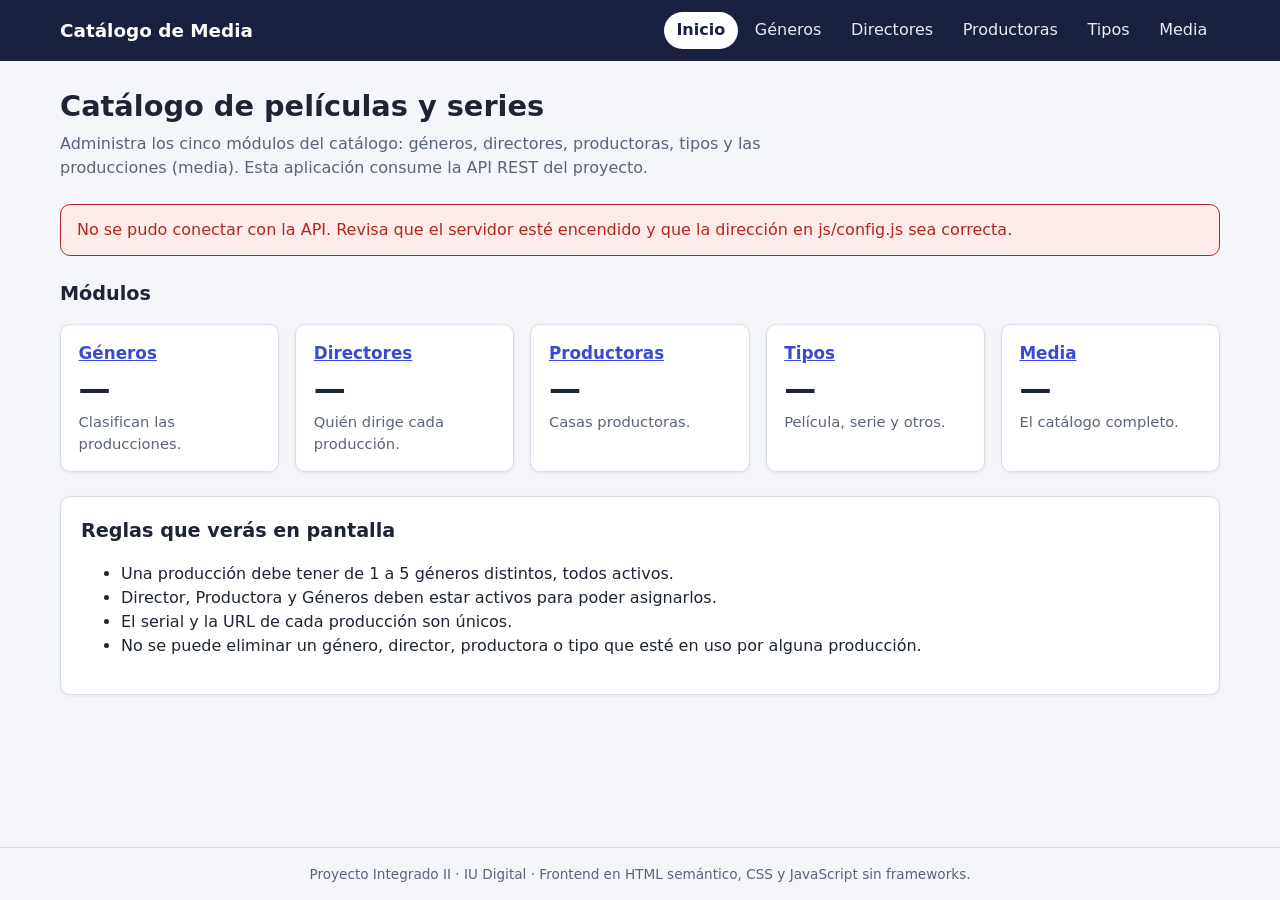
==== index.html @ cafc4458 "feat: frontend en HTML semántico, CSS y JS para el catálogo" ====
<!DOCTYPE html>
<html lang="es">
<head>
  <meta charset="utf-8">
  <meta name="viewport" content="width=device-width, initial-scale=1">
  <title>Inicio · Catálogo de Media</title>
  <meta name="description" content="Panel de inicio del catálogo de películas y series.">
  <link rel="stylesheet" href="css/estilos.css">
</head>
<body>
  <a class="saltar" href="#contenido">Saltar al contenido</a>

  <header class="cabecera">
    <div class="cabecera-interior">
      <p class="marca">Catálogo de Media</p>
      <nav aria-label="Principal">
        <ul>
        <li><a href="index.html" aria-current="page">Inicio</a></li>
        <li><a href="generos.html">Géneros</a></li>
        <li><a href="directores.html">Directores</a></li>
        <li><a href="productoras.html">Productoras</a></li>
        <li><a href="tipos.html">Tipos</a></li>
        <li><a href="media.html">Media</a></li>
        </ul>
      </nav>
    </div>
  </header>

  <main id="contenido">
    <h1>Catálogo de películas y series</h1>
    <p class="intro">Administra los cinco módulos del catálogo: géneros, directores, productoras, tipos y las producciones (media).
      Esta aplicación consume la API REST del proyecto.</p>

    <div id="mensaje"></div>

    <section aria-labelledby="titulo-modulos">
      <h2 id="titulo-modulos">Módulos</h2>
      <ul class="tarjetas">
        <li class="tarjeta">
          <h3><a href="generos.html">Géneros</a></h3>
          <p class="tarjeta-numero"><span data-conteo="generos">…</span> <span class="solo-lectores">géneros registrados</span></p>
          <p>Clasifican las producciones.</p>
        </li>
        <li class="tarjeta">
          <h3><a href="directores.html">Directores</a></h3>
          <p class="tarjeta-numero"><span data-conteo="directores">…</span> <span class="solo-lectores">directores registrados</span></p>
          <p>Quién dirige cada producción.</p>
        </li>
        <li class="tarjeta">
          <h3><a href="productoras.html">Productoras</a></h3>
          <p class="tarjeta-numero"><span data-conteo="productoras">…</span> <span class="solo-lectores">productoras registrados</span></p>
          <p>Casas productoras.</p>
        </li>
        <li class="tarjeta">
          <h3><a href="tipos.html">Tipos</a></h3>
          <p class="tarjeta-numero"><span data-conteo="tipos">…</span> <span class="solo-lectores">tipos registrados</span></p>
          <p>Película, serie y otros.</p>
        </li>
        <li class="tarjeta">
          <h3><a href="media.html">Media</a></h3>
          <p class="tarjeta-numero"><span data-conteo="media">…</span> <span class="solo-lectores">media registrados</span></p>
          <p>El catálogo completo.</p>
        </li>
      </ul>
    </section>

    <section class="panel" aria-labelledby="titulo-reglas">
      <h2 id="titulo-reglas">Reglas que verás en pantalla</h2>
      <ul>
        <li>Una producción debe tener de 1 a 5 géneros distintos, todos activos.</li>
        <li>Director, Productora y Géneros deben estar activos para poder asignarlos.</li>
        <li>El serial y la URL de cada producción son únicos.</li>
        <li>No se puede eliminar un género, director, productora o tipo que esté en uso por alguna producción.</li>
      </ul>
    </section>
  </main>

  <footer class="pie">
    <p>Proyecto Integrado II · IU Digital · Frontend en HTML semántico, CSS y JavaScript sin frameworks.</p>
  </footer>

  <dialog id="dialogo-confirmar" aria-labelledby="dialogo-titulo">
    <form method="dialog">
      <h2 id="dialogo-titulo">Confirmar eliminación</h2>
      <p id="dialogo-texto"></p>
      <div class="dialogo-botones">
        <button class="boton boton-secundario" value="no">Cancelar</button>
        <button class="boton boton-peligro" value="si">Sí, eliminar</button>
      </div>
    </form>
  </dialog>

  <script type="module" src="js/inicio.js"></script>
</body>
</html>
---- css/estilos.css ----
/* Estilos del frontend del Catálogo de Media.
   Sin frameworks: variables CSS para los colores, flexbox/grid para la maqueta
   y una sola hoja para todas las páginas. */

:root {
  --fondo: #f5f6fa;
  --superficie: #ffffff;
  --texto: #1d2433;
  --texto-suave: #5a6477;
  --borde: #d9dde7;
  --primario: #3a4bd1;
  --primario-oscuro: #2a38a8;
  --peligro: #b3261e;
  --peligro-fondo: #fdecea;
  --exito: #1b6e3c;
  --exito-fondo: #e6f4ea;
  --cabecera: #1a2040;
  --radio: 10px;
  --sombra: 0 1px 3px rgb(20 28 60 / 0.08);
}

@media (prefers-color-scheme: dark) {
  :root {
    --fondo: #12151f;
    --superficie: #1b2030;
    --texto: #e8ebf4;
    --texto-suave: #a3abc0;
    --borde: #2e3550;
    --primario: #7b8cff;
    --primario-oscuro: #9aa6ff;
    --peligro: #ff8a80;
    --peligro-fondo: #3a1d1b;
    --exito: #7ddc9f;
    --exito-fondo: #17301f;
    --cabecera: #0c0f1a;
    --sombra: none;
  }
}

*, *::before, *::after { box-sizing: border-box; }

body {
  margin: 0;
  font-family: system-ui, -apple-system, "Segoe UI", Roboto, sans-serif;
  line-height: 1.5;
  color: var(--texto);
  background: var(--fondo);
  min-height: 100vh;
  display: flex;
  flex-direction: column;
}

/* ---------- Accesibilidad ---------- */

.solo-lectores {
  position: absolute;
  width: 1px; height: 1px;
  overflow: hidden;
  clip-path: inset(50%);
  white-space: nowrap;
}

.saltar {
  position: absolute;
  left: 0.5rem; top: -4rem;
  background: var(--primario);
  color: #fff;
  padding: 0.5rem 1rem;
  border-radius: 0 0 var(--radio) var(--radio);
  z-index: 10;
}
.saltar:focus { top: 0; }

:focus-visible {
  outline: 3px solid var(--primario);
  outline-offset: 2px;
}

[hidden] { display: none !important; }

/* ---------- Cabecera y navegación ---------- */

.cabecera { background: var(--cabecera); color: #fff; }

.cabecera-interior {
  max-width: 1200px;
  margin: 0 auto;
  padding: 0.75rem 1.25rem;
  display: flex;
  flex-wrap: wrap;
  align-items: center;
  justify-content: space-between;
  gap: 0.5rem 1.5rem;
}

.marca { margin: 0; font-weight: 700; font-size: 1.15rem; }

.cabecera nav ul {
  list-style: none;
  margin: 0; padding: 0;
  display: flex;
  flex-wrap: wrap;
  gap: 0.25rem;
}

.cabecera nav a {
  display: block;
  color: #e8ebf4;
  text-decoration: none;
  padding: 0.4rem 0.8rem;
  border-radius: 999px;
}
.cabecera nav a:hover { background: rgb(255 255 255 / 0.12); }
.cabecera nav a[aria-current="page"] { background: #fff; color: var(--cabecera); font-weight: 600; }
.cabecera :focus-visible { outline-color: #fff; }

/* ---------- Contenido ---------- */

main {
  flex: 1;
  width: 100%;
  max-width: 1200px;
  margin: 0 auto;
  padding: 1.5rem 1.25rem 2.5rem;
}

h1 { margin: 0 0 0.25rem; font-size: 1.8rem; }
h2 { margin: 0 0 1rem; font-size: 1.2rem; }
h3 { margin: 0; font-size: 1.05rem; }

.intro { margin: 0 0 1.5rem; color: var(--texto-suave); max-width: 70ch; }

a { color: var(--primario); }

.panel {
  background: var(--superficie);
  border: 1px solid var(--borde);
  border-radius: var(--radio);
  box-shadow: var(--sombra);
  padding: 1.25rem;
  margin-bottom: 1.5rem;
}

/* ---------- Formularios ---------- */

.rejilla {
  display: grid;
  grid-template-columns: repeat(auto-fit, minmax(240px, 1fr));
  gap: 1rem 1.25rem;
}

.campo { display: flex; flex-direction: column; gap: 0.3rem; min-width: 0; }
.campo-ancho { grid-column: 1 / -1; }

label, legend { font-weight: 600; font-size: 0.95rem; }
.obligatorio { font-weight: 400; color: var(--texto-suave); font-size: 0.85rem; }
.ayuda { margin: 0; font-size: 0.85rem; color: var(--texto-suave); }

input, select, textarea {
  font: inherit;
  color: var(--texto);
  background: var(--superficie);
  border: 1px solid var(--borde);
  border-radius: 8px;
  padding: 0.55rem 0.7rem;
  width: 100%;
}
input:hover, select:hover, textarea:hover { border-color: var(--texto-suave); }
textarea { resize: vertical; }

/* Solo se marca como inválido después de que la persona interactúa, para no mostrar rojo desde el inicio. */
input:user-invalid, select:user-invalid, textarea:user-invalid { border-color: var(--peligro); }

fieldset.grupo-generos {
  border: 1px solid var(--borde);
  border-radius: 8px;
  padding: 0.75rem 1rem 1rem;
  margin: 0;
}
.grupo-generos legend { padding: 0 0.4rem; }

.lista-generos {
  display: grid;
  grid-template-columns: repeat(auto-fill, minmax(180px, 1fr));
  gap: 0.35rem 1rem;
  margin: 0.5rem 0;
}

.opcion-genero {
  display: flex;
  align-items: center;
  gap: 0.5rem;
  font-weight: 400;
  padding: 0.25rem 0;
}
.opcion-genero input { width: auto; accent-color: var(--primario); }
.opcion-genero:has(input:disabled) { color: var(--texto-suave); }

.contador { margin: 0; font-size: 0.9rem; color: var(--texto-suave); }

.botones { display: flex; flex-wrap: wrap; gap: 0.6rem; margin-top: 1.25rem; }

.boton {
  font: inherit;
  font-weight: 600;
  border-radius: 8px;
  border: 1px solid transparent;
  padding: 0.5rem 1rem;
  cursor: pointer;
}
.boton:disabled { opacity: 0.6; cursor: not-allowed; }
.boton-primario { background: var(--primario); color: #fff; }
.boton-primario:hover:not(:disabled) { background: var(--primario-oscuro); }
.boton-secundario { background: transparent; color: var(--texto); border-color: var(--borde); }
.boton-secundario:hover { background: var(--fondo); }
.boton-peligro { background: transparent; color: var(--peligro); border-color: var(--peligro); }
.boton-peligro:hover { background: var(--peligro-fondo); }

@media (prefers-color-scheme: dark) {
  .boton-primario { color: #10142a; }
}

/* ---------- Mensajes ---------- */

.mensaje {
  border-radius: var(--radio);
  padding: 0.8rem 1rem;
  margin-bottom: 1.5rem;
  border: 1px solid;
}
.mensaje p { margin: 0; }
.mensaje ul { margin: 0.4rem 0 0; padding-left: 1.2rem; }
.mensaje-exito { background: var(--exito-fondo); border-color: var(--exito); color: var(--exito); }
.mensaje-error { background: var(--peligro-fondo); border-color: var(--peligro); color: var(--peligro); }

/* ---------- Listado ---------- */

.listado-cabecera { display: flex; flex-wrap: wrap; align-items: baseline; justify-content: space-between; gap: 0.5rem; }

.filtro { display: flex; flex-wrap: wrap; align-items: center; gap: 0.6rem; margin-bottom: 1rem; }
.filtro select { width: auto; min-width: 220px; }

#estado-carga { color: var(--texto-suave); margin: 0.5rem 0; }

.tabla-contenedor { overflow-x: auto; }

table { width: 100%; border-collapse: collapse; font-size: 0.95rem; }
th, td { text-align: left; padding: 0.65rem 0.75rem; border-bottom: 1px solid var(--borde); vertical-align: top; }
th { font-size: 0.85rem; color: var(--texto-suave); text-transform: uppercase; letter-spacing: 0.03em; white-space: nowrap; }
tbody tr:hover { background: color-mix(in srgb, var(--primario) 6%, transparent); }

td.acciones { white-space: nowrap; }
td.acciones .boton { padding: 0.3rem 0.7rem; font-size: 0.9rem; }
td.acciones .boton + .boton { margin-left: 0.4rem; }

/* En pantallas medianas los botones se apilan para que la columna Acciones no se corte. */
@media (max-width: 1100px) and (min-width: 721px) {
  td.acciones .boton { display: block; width: 100%; }
  td.acciones .boton + .boton { margin: 0.35rem 0 0; }
}

.insignia {
  display: inline-block;
  padding: 0.1rem 0.6rem;
  border-radius: 999px;
  font-size: 0.8rem;
  font-weight: 600;
  border: 1px solid;
}
.insignia-activo { color: var(--exito); background: var(--exito-fondo); border-color: var(--exito); }
.insignia-inactivo { color: var(--texto-suave); background: transparent; border-color: var(--borde); }

.chips { list-style: none; margin: 0; padding: 0; display: flex; flex-wrap: wrap; gap: 0.3rem; min-width: 100px; }
.chip {
  background: color-mix(in srgb, var(--primario) 14%, transparent);
  color: var(--texto);
  border-radius: 999px;
  padding: 0.05rem 0.6rem;
  font-size: 0.82rem;
}

.titulo-media { display: flex; gap: 0.7rem; align-items: flex-start; min-width: 170px; }
.titulo-media img { width: 48px; height: 68px; object-fit: cover; border-radius: 4px; border: 1px solid var(--borde); }
.secundario { color: var(--texto-suave); }
small { color: var(--texto-suave); }

/* En pantallas pequeñas la tabla se vuelve una lista de tarjetas, cada celda con su etiqueta. */
@media (max-width: 720px) {
  table, thead, tbody, tr, td { display: block; }
  thead { position: absolute; width: 1px; height: 1px; overflow: hidden; clip-path: inset(50%); }
  tr { border: 1px solid var(--borde); border-radius: var(--radio); margin-bottom: 0.9rem; padding: 0.4rem 0.2rem; }
  td { border: 0; padding: 0.35rem 0.75rem; }
  td::before {
    content: attr(data-etiqueta);
    display: block;
    font-size: 0.75rem;
    text-transform: uppercase;
    letter-spacing: 0.03em;
    color: var(--texto-suave);
  }
  td.acciones { padding-top: 0.6rem; }
}

/* ---------- Inicio ---------- */

.tarjetas {
  list-style: none;
  margin: 0 0 1.5rem;
  padding: 0;
  display: grid;
  grid-template-columns: repeat(auto-fit, minmax(190px, 1fr));
  gap: 1rem;
}
.tarjeta {
  background: var(--superficie);
  border: 1px solid var(--borde);
  border-radius: var(--radio);
  box-shadow: var(--sombra);
  padding: 1rem 1.1rem;
}
.tarjeta p { margin: 0.2rem 0 0; color: var(--texto-suave); font-size: 0.92rem; }
.tarjeta .tarjeta-numero { font-size: 2rem; font-weight: 700; color: var(--texto); line-height: 1.2; }

/* ---------- Diálogo y pie ---------- */

dialog {
  background: var(--superficie);
  color: var(--texto);
  border: 1px solid var(--borde);
  border-radius: var(--radio);
  padding: 1.25rem 1.5rem;
  max-width: min(440px, calc(100vw - 2rem));
}
dialog::backdrop { background: rgb(10 14 30 / 0.55); }
dialog h2 { margin-bottom: 0.5rem; }
.dialogo-botones { display: flex; justify-content: flex-end; gap: 0.6rem; margin-top: 1.25rem; }

.pie {
  text-align: center;
  padding: 1rem;
  font-size: 0.85rem;
  color: var(--texto-suave);
  border-top: 1px solid var(--borde);
}
.pie p { margin: 0; }

@media (prefers-reduced-motion: reduce) {
  * { scroll-behavior: auto !important; }
}
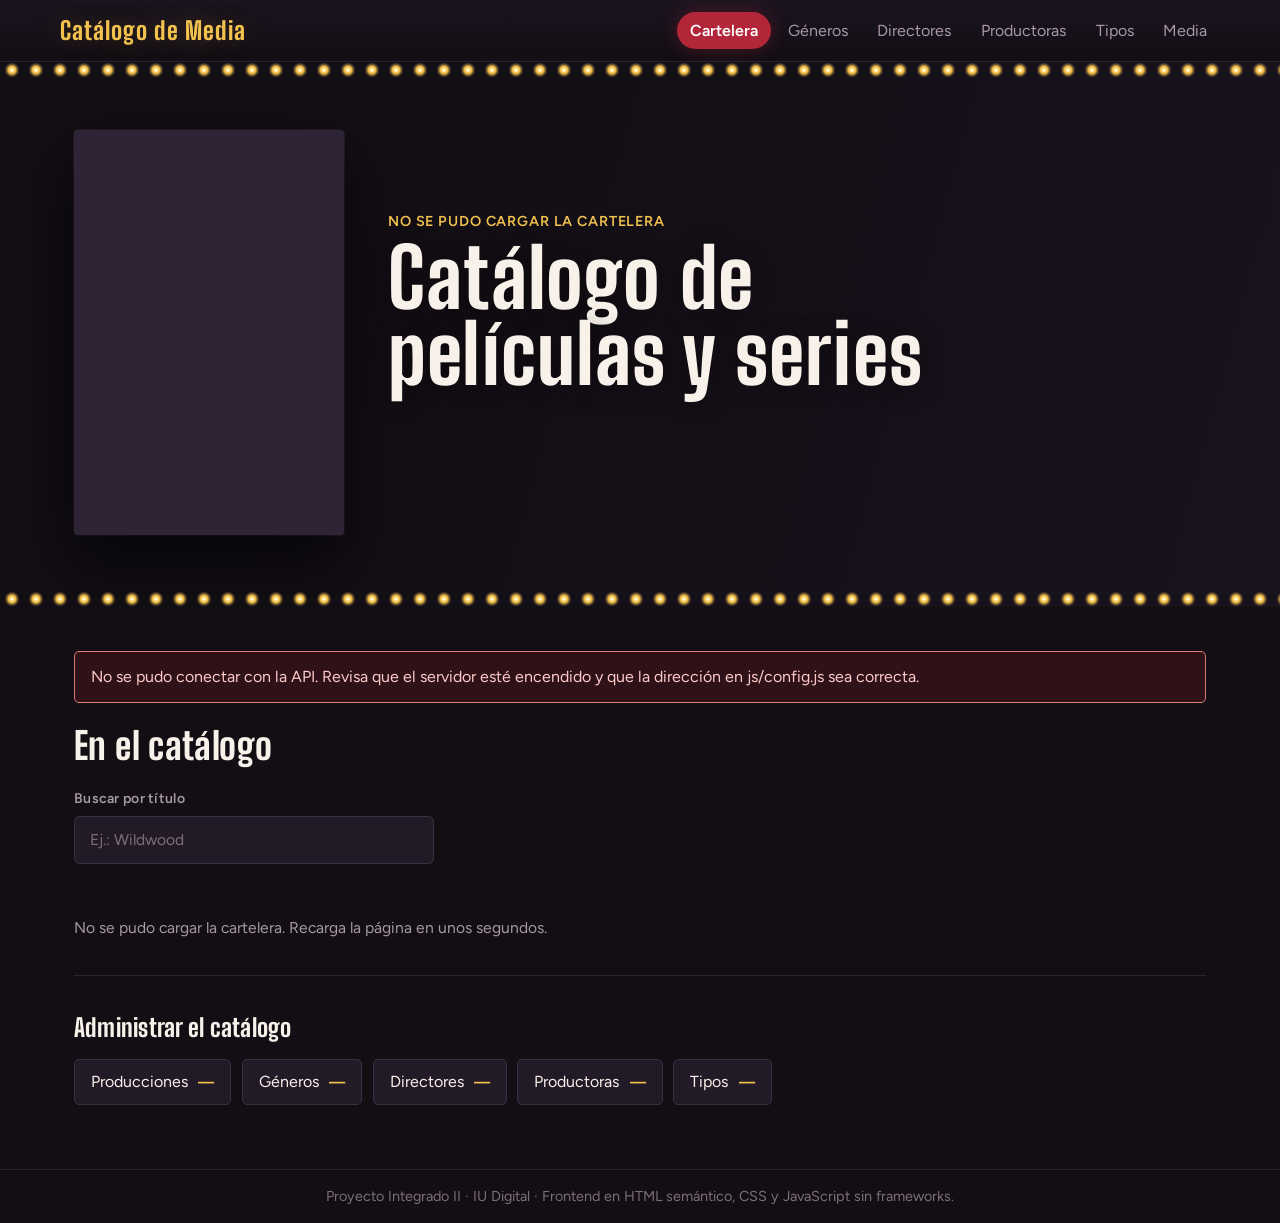
==== commit 590aba62: "feat: página de inicio en forma de cartelera de cine" ====
--- a/index.html
+++ b/index.html
@@ -3,11 +3,15 @@
 <head>
   <meta charset="utf-8">
   <meta name="viewport" content="width=device-width, initial-scale=1">
-  <title>Inicio · Catálogo de Media</title>
-  <meta name="description" content="Panel de inicio del catálogo de películas y series.">
+  <title>Cartelera · Catálogo de Media</title>
+  <meta name="description" content="Cartelera de películas y series del Catálogo de Media.">
+  <link rel="preconnect" href="https://fonts.googleapis.com">
+  <link rel="preconnect" href="https://fonts.gstatic.com" crossorigin>
+  <link rel="stylesheet" href="https://fonts.googleapis.com/css2?family=Big+Shoulders+Display:wght@600;800&family=Figtree:wght@400;600;700&display=swap">
   <link rel="stylesheet" href="css/estilos.css">
+  <link rel="stylesheet" href="css/cartelera.css">
 </head>
-<body>
+<body class="cartelera">
   <a class="saltar" href="#contenido">Saltar al contenido</a>
 
   <header class="cabecera">
@@ -15,7 +19,7 @@
       <p class="marca">Catálogo de Media</p>
       <nav aria-label="Principal">
         <ul>
-        <li><a href="index.html" aria-current="page">Inicio</a></li>
+        <li><a href="index.html" aria-current="page">Cartelera</a></li>
         <li><a href="generos.html">Géneros</a></li>
         <li><a href="directores.html">Directores</a></li>
         <li><a href="productoras.html">Productoras</a></li>
@@ -27,69 +31,80 @@
   </header>
 
   <main id="contenido">
-    <h1>Catálogo de películas y series</h1>
-    <p class="intro">Administra los cinco módulos del catálogo: géneros, directores, productoras, tipos y las producciones (media).
-      Esta aplicación consume la API REST del proyecto.</p>
-
-    <div id="mensaje"></div>
-
-    <section aria-labelledby="titulo-modulos">
-      <h2 id="titulo-modulos">Módulos</h2>
-      <ul class="tarjetas">
-        <li class="tarjeta">
-          <h3><a href="generos.html">Géneros</a></h3>
-          <p class="tarjeta-numero"><span data-conteo="generos">…</span> <span class="solo-lectores">géneros registrados</span></p>
-          <p>Clasifican las producciones.</p>
-        </li>
-        <li class="tarjeta">
-          <h3><a href="directores.html">Directores</a></h3>
-          <p class="tarjeta-numero"><span data-conteo="directores">…</span> <span class="solo-lectores">directores registrados</span></p>
-          <p>Quién dirige cada producción.</p>
-        </li>
-        <li class="tarjeta">
-          <h3><a href="productoras.html">Productoras</a></h3>
-          <p class="tarjeta-numero"><span data-conteo="productoras">…</span> <span class="solo-lectores">productoras registrados</span></p>
-          <p>Casas productoras.</p>
-        </li>
-        <li class="tarjeta">
-          <h3><a href="tipos.html">Tipos</a></h3>
-          <p class="tarjeta-numero"><span data-conteo="tipos">…</span> <span class="solo-lectores">tipos registrados</span></p>
-          <p>Película, serie y otros.</p>
-        </li>
-        <li class="tarjeta">
-          <h3><a href="media.html">Media</a></h3>
-          <p class="tarjeta-numero"><span data-conteo="media">…</span> <span class="solo-lectores">media registrados</span></p>
-          <p>El catálogo completo.</p>
-        </li>
-      </ul>
+    <!-- Película destacada: la última producción agregada al catálogo. -->
+    <section class="destacada" id="destacada" aria-labelledby="destacada-titulo">
+      <div class="destacada-fondo" id="destacada-fondo" aria-hidden="true"></div>
+      <div class="bombillas bombillas-arriba" aria-hidden="true"></div>
+      <div class="destacada-interior">
+        <div class="destacada-portada" id="destacada-portada"></div>
+        <div class="destacada-texto">
+          <p class="destacada-etiqueta" id="destacada-etiqueta">Cargando la cartelera…</p>
+          <h1 id="destacada-titulo">Catálogo de películas y series</h1>
+          <div class="destacada-datos" id="destacada-datos"></div>
+          <p class="destacada-sinopsis" id="destacada-sinopsis"></p>
+          <p class="destacada-creditos" id="destacada-creditos"></p>
+          <div class="destacada-acciones" id="destacada-acciones"></div>
+        </div>
+      </div>
+      <div class="bombillas bombillas-abajo" aria-hidden="true"></div>
     </section>
 
-    <section class="panel" aria-labelledby="titulo-reglas">
-      <h2 id="titulo-reglas">Reglas que verás en pantalla</h2>
-      <ul>
-        <li>Una producción debe tener de 1 a 5 géneros distintos, todos activos.</li>
-        <li>Director, Productora y Géneros deben estar activos para poder asignarlos.</li>
-        <li>El serial y la URL de cada producción son únicos.</li>
-        <li>No se puede eliminar un género, director, productora o tipo que esté en uso por alguna producción.</li>
-      </ul>
-    </section>
+    <div class="contenedor">
+      <div id="mensaje"></div>
+
+      <section aria-labelledby="titulo-cartelera">
+        <div class="cartelera-cabecera">
+          <h2 id="titulo-cartelera">En el catálogo</h2>
+          <p class="cartelera-total" id="cartelera-total" aria-live="polite"></p>
+        </div>
+
+        <div class="herramientas">
+          <div class="buscador">
+            <label for="buscar">Buscar por título</label>
+            <input id="buscar" type="search" placeholder="Ej.: Wildwood" autocomplete="off">
+          </div>
+          <div class="grupo-filtro" role="group" aria-label="Filtrar por tipo" id="filtro-tipo"></div>
+        </div>
+        <div class="grupo-filtro filtro-generos" role="group" aria-label="Filtrar por género" id="filtro-genero"></div>
+
+        <p class="cartelera-estado" id="cartelera-estado">Cargando producciones…</p>
+        <ul class="funciones" id="funciones" hidden></ul>
+      </section>
+
+      <section class="administrar" aria-labelledby="titulo-administrar">
+        <h2 id="titulo-administrar">Administrar el catálogo</h2>
+        <ul class="administrar-lista">
+          <li><a href="media.html">Producciones <span data-conteo="media">…</span></a></li>
+          <li><a href="generos.html">Géneros <span data-conteo="generos">…</span></a></li>
+          <li><a href="directores.html">Directores <span data-conteo="directores">…</span></a></li>
+          <li><a href="productoras.html">Productoras <span data-conteo="productoras">…</span></a></li>
+          <li><a href="tipos.html">Tipos <span data-conteo="tipos">…</span></a></li>
+        </ul>
+      </section>
+    </div>
   </main>
 
   <footer class="pie">
     <p>Proyecto Integrado II · IU Digital · Frontend en HTML semántico, CSS y JavaScript sin frameworks.</p>
   </footer>
 
-  <dialog id="dialogo-confirmar" aria-labelledby="dialogo-titulo">
-    <form method="dialog">
-      <h2 id="dialogo-titulo">Confirmar eliminación</h2>
-      <p id="dialogo-texto"></p>
-      <div class="dialogo-botones">
-        <button class="boton boton-secundario" value="no">Cancelar</button>
-        <button class="boton boton-peligro" value="si">Sí, eliminar</button>
+  <!-- Ficha de una producción. Se llena desde js/inicio.js al hacer clic en un póster. -->
+  <dialog id="detalle" class="detalle" aria-labelledby="detalle-titulo">
+    <div class="detalle-interior">
+      <div class="detalle-portada" id="detalle-portada"></div>
+      <div class="detalle-texto">
+        <h2 id="detalle-titulo"></h2>
+        <div class="detalle-datos" id="detalle-datos"></div>
+        <p class="detalle-sinopsis" id="detalle-sinopsis"></p>
+        <dl class="detalle-ficha" id="detalle-ficha"></dl>
+        <div class="detalle-acciones">
+          <a class="boton boton-terciopelo" id="detalle-enlace" target="_blank" rel="noopener noreferrer">Ver producción</a>
+          <form method="dialog"><button class="boton boton-contorno">Cerrar</button></form>
+        </div>
       </div>
-    </form>
+    </div>
   </dialog>
 
   <script type="module" src="js/inicio.js"></script>
 </body>
-</html>
+</html>
--- a/css/cartelera.css
+++ b/css/cartelera.css
@@ -0,0 +1,767 @@
+/* Cartelera — experiencia de sala de cine premium.
+   Todo vive dentro de .cartelera para no contaminar las pantallas de administración. */
+
+.cartelera {
+  --sala: #120e14;
+  --sala-elevada: #1a141f;
+  --telon: #231a28;
+  --telon-claro: #2e2436;
+  --telon-profundo: #1c1522;
+  --terciopelo: #b3263a;
+  --terciopelo-oscuro: #8a1c2c;
+  --terciopelo-brillo: #d43a52;
+  --marquesina: #f2c14e;
+  --marquesina-suave: #e8b84a;
+  --marquesina-luz: #fff3c4;
+  --pantalla: #f7f1e9;
+  --penumbra: #a897a6;
+  --penumbra-suave: #7d6e7b;
+  --linea: #3a2f42;
+  --linea-suave: #2a2230;
+
+  --letrero: "Big Shoulders Display", "Arial Narrow", "Roboto Condensed", sans-serif;
+  --texto-base: "Figtree", system-ui, -apple-system, "Segoe UI", sans-serif;
+
+  background: var(--sala);
+  color: var(--pantalla);
+  font-family: var(--texto-base);
+  color-scheme: dark;
+  line-height: 1.5;
+}
+
+.cartelera a { color: var(--marquesina); }
+.cartelera :focus-visible {
+  outline: 2px solid var(--marquesina);
+  outline-offset: 3px;
+}
+
+/* ——— Cabecera ——— */
+.cartelera .cabecera {
+  background: linear-gradient(180deg, var(--sala-elevada) 0%, var(--sala) 100%);
+  border-bottom: 1px solid var(--linea-suave);
+  backdrop-filter: blur(8px);
+}
+
+.cartelera .marca {
+  font-family: var(--letrero);
+  font-weight: 800;
+  font-size: 1.55rem;
+  letter-spacing: 0.04em;
+  color: var(--marquesina);
+  text-shadow: 0 0 24px rgb(242 193 78 / 0.25);
+}
+
+.cartelera .cabecera nav a {
+  color: var(--penumbra);
+  transition: color 0.2s ease, background 0.2s ease;
+}
+
+.cartelera .cabecera nav a:hover {
+  color: var(--pantalla);
+  background: rgb(46 36 54 / 0.6);
+}
+
+.cartelera .cabecera nav a[aria-current="page"] {
+  background: var(--terciopelo);
+  color: #fff;
+  box-shadow: 0 0 20px rgb(179 38 58 / 0.35);
+}
+
+/* ——— Layout principal ——— */
+.cartelera main {
+  max-width: none;
+  padding: 0;
+}
+
+.cartelera .contenedor {
+  max-width: 1180px;
+  margin: 0 auto;
+  padding: 2.75rem 1.5rem 4rem;
+}
+
+/* ——— Botones ——— */
+.cartelera .boton {
+  display: inline-flex;
+  align-items: center;
+  justify-content: center;
+  text-decoration: none;
+  padding: 0.72rem 1.45rem;
+  border-radius: 5px;
+  font-size: 0.95rem;
+  font-weight: 600;
+  letter-spacing: 0.01em;
+  transition: background 0.2s ease, border-color 0.2s ease, transform 0.15s ease, box-shadow 0.2s ease;
+}
+
+.cartelera .boton-terciopelo {
+  background: linear-gradient(180deg, var(--terciopelo-brillo) 0%, var(--terciopelo) 100%);
+  color: #fff;
+  border: 1px solid transparent;
+  box-shadow: 0 4px 16px rgb(179 38 58 / 0.35);
+}
+
+.cartelera .boton-terciopelo:hover {
+  background: linear-gradient(180deg, #e0455e 0%, var(--terciopelo-oscuro) 100%);
+  transform: translateY(-1px);
+  box-shadow: 0 6px 22px rgb(179 38 58 / 0.45);
+}
+
+.cartelera .boton-contorno {
+  background: transparent;
+  color: var(--pantalla);
+  border: 1px solid var(--penumbra-suave);
+}
+
+.cartelera .boton-contorno:hover {
+  border-color: var(--pantalla);
+  background: rgb(255 255 255 / 0.05);
+}
+
+.enlace-boton {
+  font: inherit;
+  color: var(--marquesina);
+  background: none;
+  border: 0;
+  padding: 0;
+  text-decoration: underline;
+  text-underline-offset: 3px;
+  cursor: pointer;
+}
+
+/* ——— Destacada ——— */
+.destacada {
+  position: relative;
+  overflow: hidden;
+  isolation: isolate;
+  background: var(--telon-profundo);
+}
+
+.destacada-fondo {
+  position: absolute;
+  inset: 0;
+  z-index: -1;
+}
+
+.destacada-fondo img {
+  width: 100%;
+  height: 100%;
+  object-fit: cover;
+  filter: blur(42px) saturate(1.25) brightness(0.7);
+  transform: scale(1.18);
+  opacity: 0.5;
+}
+
+.destacada-fondo::after {
+  content: "";
+  position: absolute;
+  inset: 0;
+  background:
+    linear-gradient(105deg,
+      var(--sala) 0%,
+      rgb(18 14 20 / 0.92) 38%,
+      rgb(18 14 20 / 0.65) 68%,
+      rgb(18 14 20 / 0.35) 100%);
+}
+
+.destacada-interior {
+  max-width: 1180px;
+  margin: 0 auto;
+  padding: 3.25rem 1.5rem 3.5rem;
+  display: grid;
+  grid-template-columns: minmax(200px, 270px) 1fr;
+  gap: 2.75rem;
+  align-items: center;
+}
+
+.destacada-portada {
+  aspect-ratio: 2 / 3;
+  border-radius: 4px;
+  overflow: hidden;
+  box-shadow:
+    0 28px 64px rgb(0 0 0 / 0.65),
+    0 0 0 1px rgb(255 255 255 / 0.06);
+  background: var(--telon-claro);
+}
+
+.destacada-portada img {
+  width: 100%;
+  height: 100%;
+  object-fit: cover;
+  display: block;
+}
+
+.destacada-texto {
+  max-width: 58ch;
+}
+
+.destacada-etiqueta {
+  margin: 0 0 0.5rem;
+  color: var(--marquesina);
+  font-weight: 600;
+  font-size: 0.9rem;
+  letter-spacing: 0.06em;
+  text-transform: uppercase;
+}
+
+.destacada h1 {
+  font-family: var(--letrero);
+  font-weight: 800;
+  font-size: clamp(2.6rem, 6.5vw, 5.1rem);
+  line-height: 0.92;
+  letter-spacing: 0.015em;
+  margin: 0 0 1.1rem;
+  text-wrap: balance;
+  text-shadow: 0 2px 24px rgb(0 0 0 / 0.4);
+}
+
+.destacada-datos {
+  display: flex;
+  flex-wrap: wrap;
+  align-items: center;
+  gap: 0.55rem 0.9rem;
+  margin-bottom: 1.15rem;
+}
+
+.destacada-sinopsis {
+  margin: 0 0 1.1rem;
+  font-size: 1.05rem;
+  line-height: 1.65;
+  color: var(--pantalla);
+  opacity: 0.95;
+}
+
+.destacada-creditos {
+  margin: 0 0 1.75rem;
+  display: flex;
+  flex-wrap: wrap;
+  gap: 0.35rem 1.6rem;
+  color: var(--penumbra);
+  font-size: 0.95rem;
+}
+
+.destacada-creditos strong {
+  color: var(--pantalla);
+  font-weight: 600;
+}
+
+.destacada-acciones {
+  display: flex;
+  flex-wrap: wrap;
+  gap: 0.8rem;
+}
+
+.destacada-sin-pelicula .destacada-interior {
+  grid-template-columns: 1fr;
+}
+
+.destacada-sin-pelicula .destacada-portada {
+  display: none;
+}
+
+/* ——— Bombillas de marquesina ——— */
+.bombillas {
+  position: relative;
+  height: 16px;
+  background:
+    radial-gradient(circle, rgb(242 193 78 / 0.18) 3.5px, transparent 4.5px)
+    0 50% / 24px 16px repeat-x;
+}
+
+.bombillas::after {
+  content: "";
+  position: absolute;
+  inset: 0;
+  background:
+    radial-gradient(circle,
+      var(--marquesina-luz) 0 1.6px,
+      var(--marquesina) 2.4px 3.6px,
+      rgb(242 193 78 / 0.4) 5.5px,
+      transparent 7.5px)
+    0 50% / 24px 16px repeat-x;
+  animation: encender 1.7s steps(28, end) 0.15s both;
+}
+
+.bombillas-abajo::after {
+  animation-delay: 0.45s;
+}
+
+@keyframes encender {
+  from { clip-path: inset(0 100% 0 0); }
+  to   { clip-path: inset(0 0 0 0); }
+}
+
+/* ——— Datos y géneros ——— */
+.datos,
+.funcion-datos {
+  margin: 0;
+  display: flex;
+  flex-wrap: wrap;
+  gap: 0.4rem;
+}
+
+.dato {
+  border: 1px solid var(--linea);
+  border-radius: 3px;
+  padding: 0.12rem 0.55rem;
+  font-size: 0.82rem;
+  color: var(--penumbra);
+  font-variant-numeric: tabular-nums;
+  letter-spacing: 0.01em;
+}
+
+.dato-tipo {
+  border-color: var(--marquesina);
+  color: var(--marquesina);
+  background: rgb(242 193 78 / 0.08);
+}
+
+.generos {
+  list-style: none;
+  margin: 0;
+  padding: 0;
+  display: flex;
+  flex-wrap: wrap;
+  gap: 0.4rem;
+}
+
+.generos li {
+  background: rgb(246 239 230 / 0.09);
+  border-radius: 999px;
+  padding: 0.15rem 0.75rem;
+  font-size: 0.82rem;
+  color: var(--penumbra);
+}
+
+/* ——— Cabecera de cartelera + herramientas ——— */
+.cartelera-cabecera {
+  display: flex;
+  flex-wrap: wrap;
+  align-items: baseline;
+  justify-content: space-between;
+  gap: 0.6rem;
+  margin-bottom: 1.5rem;
+}
+
+.cartelera h2 {
+  font-family: var(--letrero);
+  font-weight: 800;
+  font-size: 2.35rem;
+  line-height: 1;
+  margin: 0;
+  letter-spacing: 0.01em;
+}
+
+.cartelera-total {
+  margin: 0;
+  color: var(--penumbra);
+  font-size: 0.95rem;
+}
+
+.herramientas {
+  display: flex;
+  flex-wrap: wrap;
+  align-items: flex-end;
+  justify-content: space-between;
+  gap: 1.25rem;
+  margin-bottom: 1.25rem;
+}
+
+.buscador {
+  display: flex;
+  flex-direction: column;
+  gap: 0.4rem;
+  flex: 1 1 280px;
+  max-width: 360px;
+}
+
+.buscador label {
+  font-size: 0.88rem;
+  color: var(--penumbra);
+  font-weight: 600;
+  letter-spacing: 0.02em;
+}
+
+.cartelera .buscador input {
+  background: var(--telon);
+  color: var(--pantalla);
+  border: 1px solid var(--linea);
+  border-radius: 5px;
+  padding: 0.7rem 0.95rem;
+  font-size: 0.98rem;
+  transition: border-color 0.2s ease, background 0.2s ease;
+}
+
+.cartelera .buscador input::placeholder {
+  color: var(--penumbra-suave);
+}
+
+.cartelera .buscador input:hover {
+  border-color: var(--penumbra-suave);
+}
+
+.cartelera .buscador input:focus {
+  border-color: var(--marquesina);
+  background: var(--telon-claro);
+  outline: none;
+}
+
+.grupo-filtro {
+  display: flex;
+  flex-wrap: wrap;
+  gap: 0.4rem;
+}
+
+.filtro-opcion {
+  font: inherit;
+  font-size: 0.9rem;
+  color: var(--penumbra);
+  background: transparent;
+  border: 1px solid var(--linea);
+  border-radius: 999px;
+  padding: 0.38rem 1rem;
+  cursor: pointer;
+  transition: color 0.18s ease, border-color 0.18s ease, background 0.18s ease;
+}
+
+.filtro-opcion:hover {
+  color: var(--pantalla);
+  border-color: var(--penumbra);
+}
+
+.filtro-opcion[aria-pressed="true"] {
+  background: var(--pantalla);
+  border-color: var(--pantalla);
+  color: var(--sala);
+  font-weight: 600;
+}
+
+.filtro-generos {
+  margin-bottom: 2rem;
+}
+
+@media (max-width: 720px) {
+  .filtro-generos {
+    flex-wrap: nowrap;
+    overflow-x: auto;
+    padding-bottom: 0.5rem;
+    scrollbar-width: thin;
+  }
+  .filtro-opcion {
+    white-space: nowrap;
+  }
+}
+
+.cartelera-estado {
+  color: var(--penumbra);
+  margin: 1.25rem 0 2.25rem;
+  font-size: 0.98rem;
+}
+
+/* ——— Grilla de pósters ——— */
+.funciones {
+  list-style: none;
+  margin: 0 0 3.5rem;
+  padding: 0;
+  display: grid;
+  grid-template-columns: repeat(auto-fill, minmax(168px, 1fr));
+  gap: 2.1rem 1.35rem;
+}
+
+.funcion {
+  font: inherit;
+  color: inherit;
+  text-align: left;
+  background: none;
+  border: 0;
+  padding: 0;
+  width: 100%;
+  cursor: pointer;
+  display: flex;
+  flex-direction: column;
+  gap: 0.6rem;
+}
+
+.funcion-portada {
+  display: block;
+  aspect-ratio: 2 / 3;
+  border-radius: 4px;
+  overflow: hidden;
+  background: var(--telon);
+  box-shadow: 0 8px 28px rgb(0 0 0 / 0.35);
+  outline: 2px solid transparent;
+  outline-offset: 3px;
+  transition: outline-color 0.18s ease, transform 0.22s ease, box-shadow 0.22s ease;
+}
+
+.funcion-portada img {
+  width: 100%;
+  height: 100%;
+  object-fit: cover;
+  display: block;
+  transition: transform 0.35s ease;
+}
+
+.funcion:hover .funcion-portada,
+.funcion:focus-visible .funcion-portada {
+  outline-color: var(--marquesina);
+  transform: translateY(-4px);
+  box-shadow: 0 16px 40px rgb(0 0 0 / 0.5);
+}
+
+.funcion:hover .funcion-portada img {
+  transform: scale(1.04);
+}
+
+.cartelera .funcion:focus-visible {
+  outline: none;
+}
+
+.funcion-titulo {
+  font-weight: 700;
+  font-size: 1rem;
+  line-height: 1.3;
+  letter-spacing: 0.005em;
+}
+
+/* Póster vacío */
+.poster-vacio {
+  width: 100%;
+  height: 100%;
+  display: grid;
+  place-items: center;
+  padding: 1.1rem;
+  text-align: center;
+  background:
+    repeating-linear-gradient(90deg, rgb(0 0 0 / 0.25) 0 5px, transparent 5px 20px),
+    linear-gradient(165deg, var(--terciopelo) 0%, var(--terciopelo-oscuro) 100%);
+}
+
+.poster-vacio span {
+  font-family: var(--letrero);
+  font-weight: 800;
+  font-size: 1.55rem;
+  line-height: 1.05;
+  color: var(--pantalla);
+  text-wrap: balance;
+  text-shadow: 0 1px 8px rgb(0 0 0 / 0.4);
+}
+
+/* ——— Administrar (integrado a la metáfora) ——— */
+.administrar {
+  border-top: 1px solid var(--linea-suave);
+  padding-top: 2.5rem;
+  margin-top: 0.5rem;
+}
+
+.cartelera .administrar h2 {
+  font-size: 1.55rem;
+  margin-bottom: 1.15rem;
+  color: var(--pantalla);
+}
+
+.administrar-lista {
+  list-style: none;
+  margin: 0;
+  padding: 0;
+  display: flex;
+  flex-wrap: wrap;
+  gap: 0.65rem;
+}
+
+.administrar-lista a {
+  display: inline-flex;
+  align-items: center;
+  gap: 0.65rem;
+  text-decoration: none;
+  color: var(--pantalla);
+  background: var(--telon);
+  border: 1px solid var(--linea);
+  border-radius: 5px;
+  padding: 0.6rem 1rem;
+  transition: border-color 0.2s ease, background 0.2s ease, transform 0.15s ease;
+}
+
+.administrar-lista a:hover {
+  border-color: var(--penumbra);
+  background: var(--telon-claro);
+  transform: translateY(-1px);
+}
+
+.administrar-lista span {
+  color: var(--marquesina);
+  font-weight: 700;
+  font-variant-numeric: tabular-nums;
+  font-size: 0.92rem;
+}
+
+/* ——— Mensajes y pie ——— */
+.cartelera .mensaje-error {
+  background: #2e1218;
+  border: 1px solid #e07a7a;
+  color: #ffc9c9;
+  border-radius: 5px;
+}
+
+.cartelera .pie {
+  border-top: 1px solid var(--linea-suave);
+  color: var(--penumbra-suave);
+  font-size: 0.9rem;
+}
+
+/* ——— Ficha de detalle (dialog) ——— */
+.cartelera dialog.detalle {
+  background: var(--telon);
+  color: var(--pantalla);
+  border: 1px solid var(--linea);
+  border-radius: 6px;
+  padding: 0;
+  width: min(880px, calc(100vw - 2rem));
+  max-width: none;
+  max-height: calc(100vh - 2rem);
+  box-shadow: 0 32px 80px rgb(0 0 0 / 0.7);
+}
+
+.cartelera dialog.detalle::backdrop {
+  background: rgb(8 5 10 / 0.82);
+  backdrop-filter: blur(4px);
+}
+
+.detalle[open] {
+  animation: abrir-ficha 0.22s ease-out;
+}
+
+@keyframes abrir-ficha {
+  from {
+    opacity: 0;
+    transform: translateY(16px) scale(0.98);
+  }
+  to {
+    opacity: 1;
+    transform: none;
+  }
+}
+
+.detalle-interior {
+  display: grid;
+  grid-template-columns: 250px 1fr;
+}
+
+.detalle-portada {
+  aspect-ratio: 2 / 3;
+  background: var(--telon-claro);
+}
+
+.detalle-portada img {
+  width: 100%;
+  height: 100%;
+  object-fit: cover;
+  display: block;
+}
+
+.detalle-texto {
+  padding: 1.9rem 1.9rem 1.6rem;
+  display: flex;
+  flex-direction: column;
+  gap: 1.05rem;
+}
+
+.cartelera .detalle h2 {
+  font-size: 2.4rem;
+  margin: 0;
+  text-wrap: balance;
+  line-height: 1.05;
+}
+
+.detalle-datos {
+  display: flex;
+  flex-wrap: wrap;
+  align-items: center;
+  gap: 0.55rem 0.9rem;
+}
+
+.detalle-sinopsis {
+  margin: 0;
+  line-height: 1.65;
+  font-size: 1.02rem;
+}
+
+.detalle-ficha {
+  margin: 0;
+  display: grid;
+  grid-template-columns: max-content 1fr;
+  gap: 0.4rem 1.35rem;
+  font-size: 0.95rem;
+}
+
+.detalle-ficha dt {
+  color: var(--penumbra);
+}
+
+.detalle-ficha dd {
+  margin: 0;
+  font-weight: 600;
+}
+
+.detalle-acciones {
+  display: flex;
+  flex-wrap: wrap;
+  gap: 0.8rem;
+  margin-top: auto;
+  padding-top: 0.6rem;
+}
+
+.detalle-acciones form {
+  margin: 0;
+}
+
+/* ——— Responsive ——— */
+@media (max-width: 720px) {
+  .destacada-interior {
+    grid-template-columns: 1fr;
+    gap: 1.6rem;
+    padding: 2.25rem 1.25rem 2.5rem;
+  }
+
+  .destacada-portada {
+    width: min(210px, 58vw);
+  }
+
+  .destacada-fondo::after {
+    background: linear-gradient(180deg, rgb(18 14 20 / 0.55) 0%, var(--sala) 72%);
+  }
+
+  .funciones {
+    grid-template-columns: repeat(2, 1fr);
+    gap: 1.6rem 1rem;
+  }
+
+  .detalle-interior {
+    grid-template-columns: 1fr;
+  }
+
+  .detalle-portada {
+    width: 52%;
+    margin: 1.6rem auto 0;
+    border-radius: 4px;
+    overflow: hidden;
+  }
+
+  .cartelera .detalle h2 {
+    font-size: 1.9rem;
+  }
+}
+
+/* ——— Preferencia de movimiento reducido ——— */
+@media (prefers-reduced-motion: reduce) {
+  .bombillas::after,
+  .detalle[open] {
+    animation: none;
+  }
+
+  .funcion-portada,
+  .funcion-portada img,
+  .boton,
+  .administrar-lista a {
+    transition: none;
+  }
+}
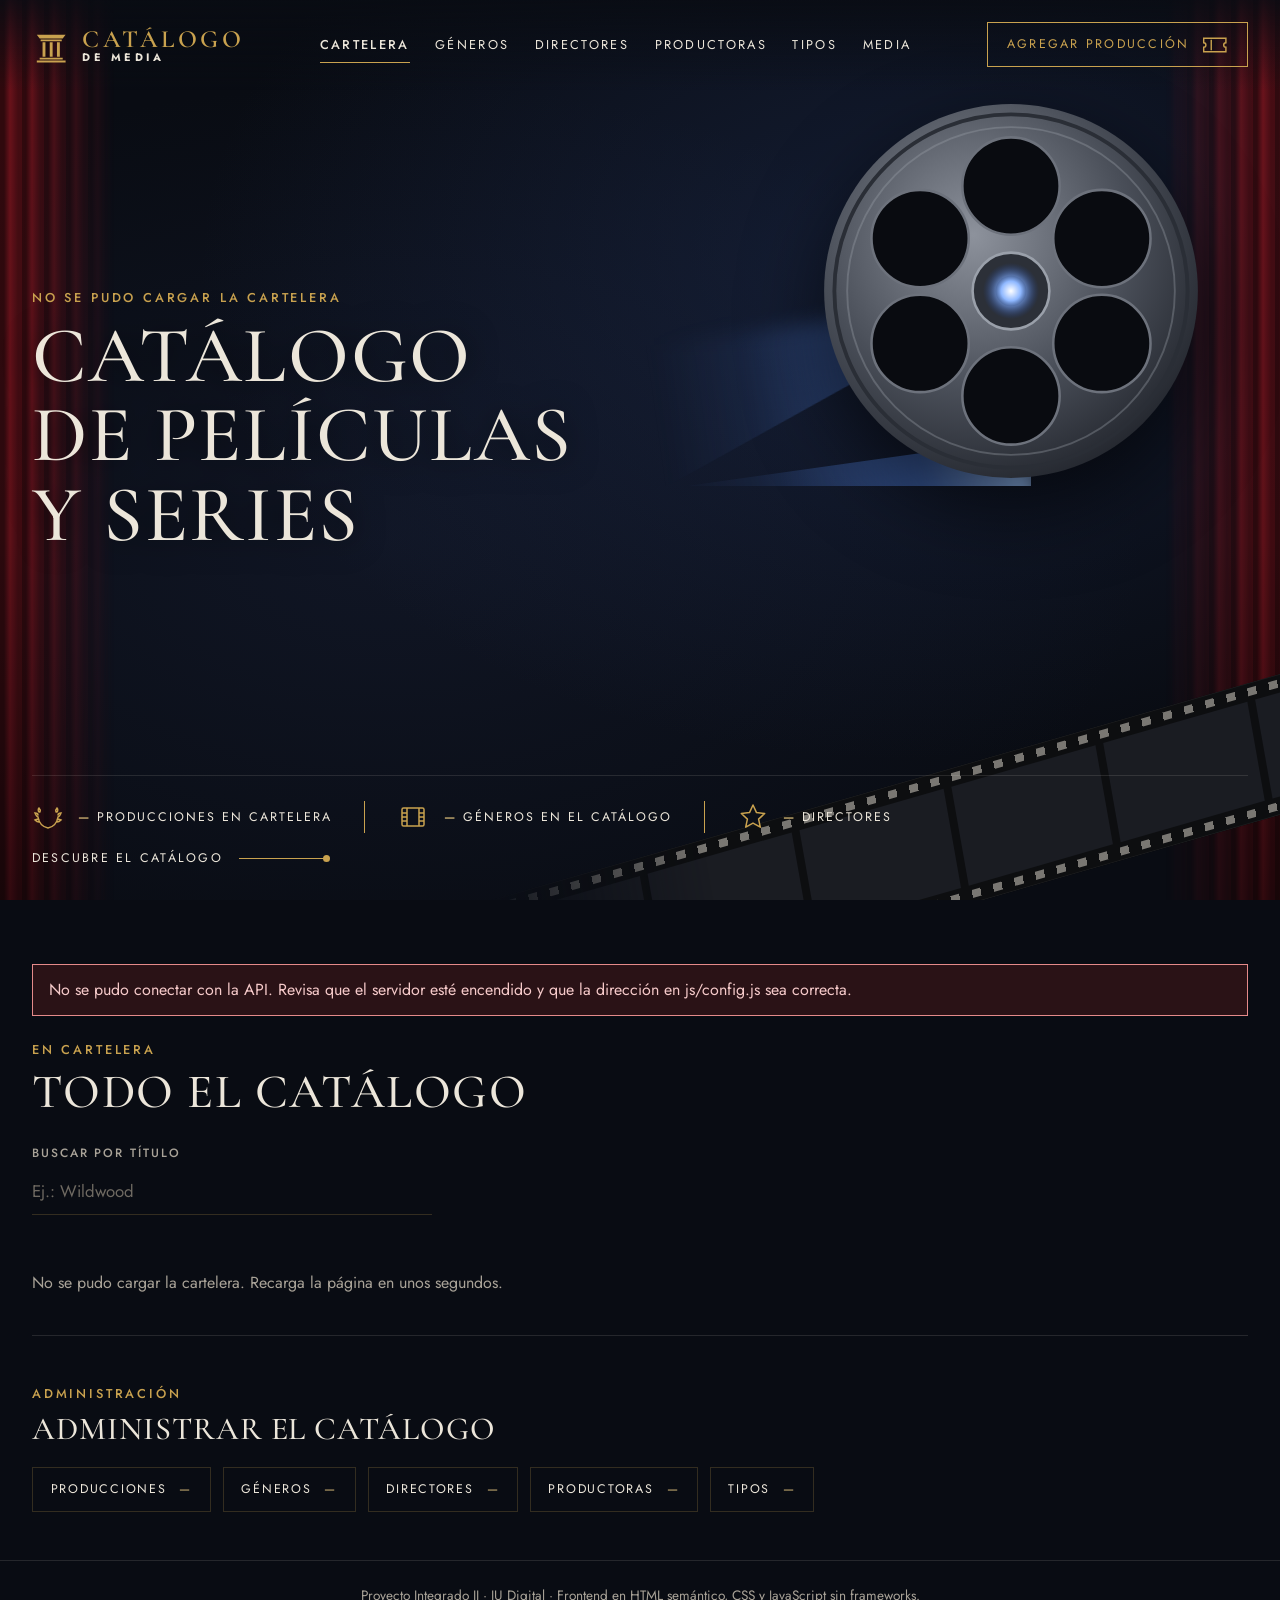
==== commit c6b5df64: "feat: cartelera con el diseño del mockup (escenario, carrete y cinta)" ====
--- a/index.html
+++ b/index.html
@@ -7,7 +7,7 @@
   <meta name="description" content="Cartelera de películas y series del Catálogo de Media.">
   <link rel="preconnect" href="https://fonts.googleapis.com">
   <link rel="preconnect" href="https://fonts.gstatic.com" crossorigin>
-  <link rel="stylesheet" href="https://fonts.googleapis.com/css2?family=Big+Shoulders+Display:wght@600;800&family=Figtree:wght@400;600;700&display=swap">
+  <link rel="stylesheet" href="https://fonts.googleapis.com/css2?family=Cormorant+Garamond:wght@500;600&family=Jost:wght@400;500&display=swap">
   <link rel="stylesheet" href="css/estilos.css">
   <link rel="stylesheet" href="css/cartelera.css">
 </head>
@@ -16,7 +16,13 @@
 
   <header class="cabecera">
     <div class="cabecera-interior">
-      <p class="marca">Catálogo de Media</p>
+      <a class="marca" href="index.html">
+        <!-- Columna clásica, como la fachada de un teatro -->
+        <svg class="marca-icono" viewBox="0 0 40 40" aria-hidden="true">
+          <path d="M5 9h30l-3 4H8z M9 14h22v2H9z M11 17h3v15h-3z M18.5 17h3v15h-3z M26 17h3v15h-3z M8 33h24v2H8z M5 36h30v2H5z" fill="currentColor"/>
+        </svg>
+        <span class="marca-texto"><span class="marca-nombre">Catálogo</span><span class="marca-sub">de Media</span></span>
+      </a>
       <nav aria-label="Principal">
         <ul>
         <li><a href="index.html" aria-current="page">Cartelera</a></li>
@@ -27,34 +33,95 @@
         <li><a href="media.html">Media</a></li>
         </ul>
       </nav>
+      <a class="boton-boleto" href="media.html">
+        Agregar producción
+        <svg viewBox="0 0 28 18" aria-hidden="true"><path d="M1.5 1.5h25v5a2.5 2.5 0 0 0 0 5v5h-25v-5a2.5 2.5 0 0 0 0-5z M10 3v12" fill="none" stroke="currentColor" stroke-width="1.6" stroke-dasharray="none"/></svg>
+      </a>
     </div>
   </header>
 
   <main id="contenido">
-    <!-- Película destacada: la última producción agregada al catálogo. -->
-    <section class="destacada" id="destacada" aria-labelledby="destacada-titulo">
-      <div class="destacada-fondo" id="destacada-fondo" aria-hidden="true"></div>
-      <div class="bombillas bombillas-arriba" aria-hidden="true"></div>
-      <div class="destacada-interior">
-        <div class="destacada-portada" id="destacada-portada"></div>
+    <!-- Escenario: la película destacada (la última agregada al catálogo). -->
+    <section class="escenario" aria-labelledby="destacada-titulo">
+      <div class="telon telon-izquierdo" aria-hidden="true"></div>
+      <div class="telon telon-derecho" aria-hidden="true"></div>
+
+      <!-- Carrete con el haz del proyector y la cinta con los pósters del catálogo. Solo decoración. -->
+      <div class="proyector" aria-hidden="true">
+        <div class="haz"></div>
+        <svg class="carrete" viewBox="0 0 300 300">
+          <defs>
+            <radialGradient id="metal" cx="40%" cy="35%" r="75%">
+              <stop offset="0" stop-color="#8d929c"/>
+              <stop offset="0.55" stop-color="#4a4f59"/>
+              <stop offset="1" stop-color="#1c1f26"/>
+            </radialGradient>
+            <radialGradient id="lente" cx="50%" cy="50%" r="50%">
+              <stop offset="0" stop-color="#ffffff"/>
+              <stop offset="0.35" stop-color="#8fb8ff"/>
+              <stop offset="1" stop-color="#1d3f8f" stop-opacity="0"/>
+            </radialGradient>
+          </defs>
+          <circle cx="150" cy="150" r="146" fill="url(#metal)"/>
+          <circle cx="150" cy="150" r="138" fill="none" stroke="#2a2e36" stroke-width="3"/>
+          <circle cx="150" cy="150" r="128" fill="none" stroke="#9aa0aa" stroke-opacity="0.35" stroke-width="1.5"/>
+          <g fill="#090b10" stroke="#6d727c" stroke-width="2">
+            <circle cx="150" cy="68" r="38"/>
+            <circle cx="221" cy="109" r="38"/>
+            <circle cx="221" cy="191" r="38"/>
+            <circle cx="150" cy="232" r="38"/>
+            <circle cx="79" cy="191" r="38"/>
+            <circle cx="79" cy="109" r="38"/>
+          </g>
+          <circle cx="150" cy="150" r="30" fill="#2c3038" stroke="#9aa0aa" stroke-width="2"/>
+          <circle cx="150" cy="150" r="12" fill="#0b0d12"/>
+          <circle cx="150" cy="150" r="22" fill="url(#lente)"/>
+        </svg>
+      </div>
+      <div class="tira" aria-hidden="true"><div class="tira-cuadros" id="tira"></div></div>
+
+      <div class="escenario-interior">
         <div class="destacada-texto">
           <p class="destacada-etiqueta" id="destacada-etiqueta">Cargando la cartelera…</p>
           <h1 id="destacada-titulo">Catálogo de películas y series</h1>
-          <div class="destacada-datos" id="destacada-datos"></div>
+          <p class="destacada-meta" id="destacada-meta"></p>
           <p class="destacada-sinopsis" id="destacada-sinopsis"></p>
-          <p class="destacada-creditos" id="destacada-creditos"></p>
           <div class="destacada-acciones" id="destacada-acciones"></div>
         </div>
+        <div class="destacada-portada" id="destacada-portada" hidden>
+          <div class="destacada-imagen" id="destacada-imagen"></div>
+          <p class="sello"><span>Selección oficial</span><span id="sello-anio">Catálogo de Media</span></p>
+        </div>
       </div>
-      <div class="bombillas bombillas-abajo" aria-hidden="true"></div>
+
+      <div class="cifras">
+        <ul>
+          <li>
+            <svg viewBox="0 0 32 32" aria-hidden="true"><path d="M16 27c-5-1-9-5-10-11 M16 27c5-1 9-5 10-11 M7 21c-2 0-3-1-4-2 2-1 3-1 4 0 M6 16c-2-1-2-2-3-4 2 0 3 1 3 2 M7 11c-1-1-1-3 0-4 1 1 2 2 1 4 M25 21c2 0 3-1 4-2-2-1-3-1-4 0 M26 16c2-1 2-2 3-4-2 0-3 1-3 2 M25 11c1-1 1-3 0-4-1 1-2 2-1 4" fill="none" stroke="currentColor" stroke-width="1.5" stroke-linecap="round"/></svg>
+            <span><strong data-cifra="media">…</strong> producciones en cartelera</span>
+          </li>
+          <li>
+            <svg viewBox="0 0 32 32" aria-hidden="true"><rect x="5" y="7" width="22" height="18" rx="1.5" fill="none" stroke="currentColor" stroke-width="1.5"/><path d="M10 7v18 M22 7v18 M5 12h5 M5 16h5 M5 20h5 M22 12h5 M22 16h5 M22 20h5" stroke="currentColor" stroke-width="1.5"/></svg>
+            <span><strong data-cifra="generos">…</strong> géneros en el catálogo</span>
+          </li>
+          <li>
+            <svg viewBox="0 0 32 32" aria-hidden="true"><path d="M16 4l3.5 7.6 8.2.9-6.1 5.6 1.7 8.1L16 22.1l-7.3 4.1 1.7-8.1-6.1-5.6 8.2-.9z" fill="none" stroke="currentColor" stroke-width="1.5" stroke-linejoin="round"/></svg>
+            <span><strong data-cifra="directores">…</strong> directores</span>
+          </li>
+        </ul>
+        <a class="descubrir" href="#catalogo">Descubre el catálogo <span class="descubrir-linea" aria-hidden="true"></span></a>
+      </div>
     </section>
 
     <div class="contenedor">
       <div id="mensaje"></div>
 
-      <section aria-labelledby="titulo-cartelera">
+      <section id="catalogo" aria-labelledby="titulo-cartelera">
         <div class="cartelera-cabecera">
-          <h2 id="titulo-cartelera">En el catálogo</h2>
+          <div>
+            <p class="etiqueta">En cartelera</p>
+            <h2 id="titulo-cartelera">Todo el catálogo</h2>
+          </div>
           <p class="cartelera-total" id="cartelera-total" aria-live="polite"></p>
         </div>
 
@@ -72,6 +139,7 @@
       </section>
 
       <section class="administrar" aria-labelledby="titulo-administrar">
+        <p class="etiqueta">Administración</p>
         <h2 id="titulo-administrar">Administrar el catálogo</h2>
         <ul class="administrar-lista">
           <li><a href="media.html">Producciones <span data-conteo="media">…</span></a></li>
@@ -94,12 +162,16 @@
       <div class="detalle-portada" id="detalle-portada"></div>
       <div class="detalle-texto">
         <h2 id="detalle-titulo"></h2>
-        <div class="detalle-datos" id="detalle-datos"></div>
+        <p class="destacada-meta" id="detalle-meta"></p>
+        <ul class="generos" id="detalle-generos" aria-label="Géneros"></ul>
         <p class="detalle-sinopsis" id="detalle-sinopsis"></p>
         <dl class="detalle-ficha" id="detalle-ficha"></dl>
         <div class="detalle-acciones">
-          <a class="boton boton-terciopelo" id="detalle-enlace" target="_blank" rel="noopener noreferrer">Ver producción</a>
-          <form method="dialog"><button class="boton boton-contorno">Cerrar</button></form>
+          <a class="boton-oro" id="detalle-enlace" target="_blank" rel="noopener noreferrer">
+            Ver producción
+            <svg viewBox="0 0 12 14" aria-hidden="true"><path d="M1 1l10 6-10 6z" fill="currentColor"/></svg>
+          </a>
+          <form method="dialog"><button class="boton-texto">Cerrar</button></form>
         </div>
       </div>
     </div>
--- a/css/cartelera.css
+++ b/css/cartelera.css
@@ -1,470 +1,446 @@
-/* Cartelera — experiencia de sala de cine premium.
-   Todo vive dentro de .cartelera para no contaminar las pantallas de administración. */
+/* Cartelera (página de inicio).
+   Todo va dentro de .cartelera para no cambiar las pantallas de administración,
+   que siguen usando solo estilos.css.
+   Idea visual (según el mockup): una sala de cine de noche. Fondo azul muy oscuro,
+   detalles en dorado, telón rojo en los bordes, un carrete con el haz azul del
+   proyector y títulos en una serif clásica en mayúsculas. */
 
 .cartelera {
-  --sala: #120e14;
-  --sala-elevada: #1a141f;
-  --telon: #231a28;
-  --telon-claro: #2e2436;
-  --telon-profundo: #1c1522;
-  --terciopelo: #b3263a;
-  --terciopelo-oscuro: #8a1c2c;
-  --terciopelo-brillo: #d43a52;
-  --marquesina: #f2c14e;
-  --marquesina-suave: #e8b84a;
-  --marquesina-luz: #fff3c4;
-  --pantalla: #f7f1e9;
-  --penumbra: #a897a6;
-  --penumbra-suave: #7d6e7b;
-  --linea: #3a2f42;
-  --linea-suave: #2a2230;
-
-  --letrero: "Big Shoulders Display", "Arial Narrow", "Roboto Condensed", sans-serif;
-  --texto-base: "Figtree", system-ui, -apple-system, "Segoe UI", sans-serif;
-
-  background: var(--sala);
-  color: var(--pantalla);
-  font-family: var(--texto-base);
+  --noche: #090c13;
+  --noche-media: #0f131c;
+  --panel: #141925;
+  --oro: #c9a24f;
+  --oro-claro: #e3c47e;
+  --marfil: #ece6da;
+  --gris-calido: #a9a398;
+  --linea: rgb(201 162 79 / 0.22);
+  --linea-suave: rgb(236 230 218 / 0.12);
+  --telon: #6e1119;
+  --haz: #5b93ff;
+
+  --serif: "Cormorant Garamond", "Cormorant", Georgia, "Times New Roman", serif;
+  --sans: "Jost", "Futura", "Century Gothic", system-ui, sans-serif;
+
+  background: var(--noche);
+  color: var(--marfil);
+  font-family: var(--sans);
   color-scheme: dark;
-  line-height: 1.5;
-}
-
-.cartelera a { color: var(--marquesina); }
-.cartelera :focus-visible {
-  outline: 2px solid var(--marquesina);
-  outline-offset: 3px;
-}
-
-/* ——— Cabecera ——— */
+}
+
+.cartelera a { color: var(--oro-claro); }
+.cartelera :focus-visible { outline-color: var(--oro); }
+
+/* Etiquetas pequeñas en mayúsculas espaciadas, como en el mockup. */
+.etiqueta,
+.destacada-etiqueta {
+  margin: 0 0 0.6rem;
+  color: var(--oro);
+  font-size: 0.8rem;
+  font-weight: 500;
+  letter-spacing: 0.22em;
+  text-transform: uppercase;
+}
+
+/* ---------- Cabecera (transparente, encima del escenario) ---------- */
+
 .cartelera .cabecera {
-  background: linear-gradient(180deg, var(--sala-elevada) 0%, var(--sala) 100%);
-  border-bottom: 1px solid var(--linea-suave);
-  backdrop-filter: blur(8px);
-}
+  position: absolute;
+  top: 0; left: 0; right: 0;
+  z-index: 20;
+  background: linear-gradient(180deg, rgb(9 12 19 / 0.85), transparent);
+}
+.cartelera .cabecera-interior { max-width: 1280px; padding: 1.4rem 2rem; gap: 1rem 2rem; flex-wrap: nowrap; }
 
 .cartelera .marca {
-  font-family: var(--letrero);
-  font-weight: 800;
-  font-size: 1.55rem;
-  letter-spacing: 0.04em;
-  color: var(--marquesina);
-  text-shadow: 0 0 24px rgb(242 193 78 / 0.25);
-}
-
+  display: flex;
+  align-items: center;
+  gap: 0.75rem;
+  color: var(--oro);
+  text-decoration: none;
+  flex-shrink: 0;
+}
+.marca-icono { width: 2.4rem; height: 2.4rem; }
+.marca-texto { display: flex; flex-direction: column; line-height: 1.05; }
+.marca-nombre { font-family: var(--serif); font-weight: 600; font-size: 1.55rem; letter-spacing: 0.14em; text-transform: uppercase; }
+.marca-sub { font-size: 0.68rem; letter-spacing: 0.32em; text-transform: uppercase; color: var(--marfil); }
+
+.cartelera .cabecera nav ul { gap: 0.25rem 1.6rem; justify-content: center; }
 .cartelera .cabecera nav a {
-  color: var(--penumbra);
-  transition: color 0.2s ease, background 0.2s ease;
-}
-
-.cartelera .cabecera nav a:hover {
-  color: var(--pantalla);
-  background: rgb(46 36 54 / 0.6);
-}
-
-.cartelera .cabecera nav a[aria-current="page"] {
-  background: var(--terciopelo);
-  color: #fff;
-  box-shadow: 0 0 20px rgb(179 38 58 / 0.35);
-}
-
-/* ——— Layout principal ——— */
-.cartelera main {
-  max-width: none;
-  padding: 0;
-}
-
-.cartelera .contenedor {
-  max-width: 1180px;
-  margin: 0 auto;
-  padding: 2.75rem 1.5rem 4rem;
-}
-
-/* ——— Botones ——— */
-.cartelera .boton {
+  color: var(--marfil);
+  font-size: 0.8rem;
+  letter-spacing: 0.18em;
+  text-transform: uppercase;
+  padding: 0.5rem 0;
+  border-radius: 0;
+  border-bottom: 1px solid transparent;
+}
+.cartelera .cabecera nav a:hover { background: none; color: var(--oro-claro); }
+.cartelera .cabecera nav a[aria-current="page"] { background: none; color: var(--marfil); font-weight: 500; border-bottom-color: var(--oro); }
+
+.boton-boleto {
   display: inline-flex;
   align-items: center;
-  justify-content: center;
+  gap: 0.8rem;
+  flex-shrink: 0;
+  padding: 0.75rem 1.2rem;
+  border: 1px solid var(--oro);
+  color: var(--oro) !important;
   text-decoration: none;
-  padding: 0.72rem 1.45rem;
-  border-radius: 5px;
-  font-size: 0.95rem;
-  font-weight: 600;
-  letter-spacing: 0.01em;
-  transition: background 0.2s ease, border-color 0.2s ease, transform 0.15s ease, box-shadow 0.2s ease;
-}
-
-.cartelera .boton-terciopelo {
-  background: linear-gradient(180deg, var(--terciopelo-brillo) 0%, var(--terciopelo) 100%);
-  color: #fff;
-  border: 1px solid transparent;
-  box-shadow: 0 4px 16px rgb(179 38 58 / 0.35);
-}
-
-.cartelera .boton-terciopelo:hover {
-  background: linear-gradient(180deg, #e0455e 0%, var(--terciopelo-oscuro) 100%);
-  transform: translateY(-1px);
-  box-shadow: 0 6px 22px rgb(179 38 58 / 0.45);
-}
-
-.cartelera .boton-contorno {
-  background: transparent;
-  color: var(--pantalla);
-  border: 1px solid var(--penumbra-suave);
-}
-
-.cartelera .boton-contorno:hover {
-  border-color: var(--pantalla);
-  background: rgb(255 255 255 / 0.05);
-}
+  font-size: 0.78rem;
+  letter-spacing: 0.18em;
+  text-transform: uppercase;
+}
+.boton-boleto svg { width: 1.6rem; height: 1rem; }
+.boton-boleto:hover { background: rgb(201 162 79 / 0.12); }
+
+/* main de estilos.css tiene ancho máximo; aquí el escenario ocupa todo el ancho. */
+.cartelera main { max-width: none; padding: 0; }
+.cartelera .contenedor { max-width: 1280px; margin: 0 auto; padding: 4rem 2rem 3rem; }
+
+/* ---------- Botones ---------- */
+
+.boton-oro {
+  display: inline-flex;
+  align-items: center;
+  gap: 0.9rem;
+  padding: 1rem 1.4rem;
+  background: var(--oro);
+  color: #14110a !important;
+  text-decoration: none;
+  font-family: inherit;
+  font-size: 0.82rem;
+  font-weight: 500;
+  letter-spacing: 0.18em;
+  text-transform: uppercase;
+  border: 0;
+  cursor: pointer;
+}
+.boton-oro:hover { background: var(--oro-claro); }
+.boton-oro svg { width: 0.75rem; height: 0.9rem; }
+
+.boton-texto {
+  display: inline-flex;
+  align-items: center;
+  gap: 0.8rem;
+  padding: 1rem 0.2rem;
+  background: none;
+  border: 0;
+  color: var(--marfil);
+  font-family: inherit;
+  font-size: 0.82rem;
+  letter-spacing: 0.18em;
+  text-transform: uppercase;
+  cursor: pointer;
+}
+.boton-texto svg { width: 1.1rem; height: 0.9rem; transition: transform 0.15s; }
+.boton-texto:hover { color: var(--oro-claro); }
+.boton-texto:hover svg { transform: translateX(3px); }
 
 .enlace-boton {
   font: inherit;
-  color: var(--marquesina);
+  color: var(--oro-claro);
   background: none;
   border: 0;
   padding: 0;
   text-decoration: underline;
-  text-underline-offset: 3px;
   cursor: pointer;
 }
 
-/* ——— Destacada ——— */
-.destacada {
+/* ---------- Escenario ---------- */
+
+.escenario {
   position: relative;
   overflow: hidden;
   isolation: isolate;
-  background: var(--telon-profundo);
-}
-
-.destacada-fondo {
-  position: absolute;
-  inset: 0;
+  min-height: max(720px, 100vh);
+  display: flex;
+  flex-direction: column;
+  background:
+    radial-gradient(ellipse at 70% 30%, rgb(40 60 110 / 0.35), transparent 55%),
+    radial-gradient(ellipse at 30% 60%, rgb(30 40 70 / 0.35), transparent 60%),
+    var(--noche);
+}
+
+/* Telón: pliegues rojos que se oscurecen hacia el centro. */
+.telon {
+  position: absolute;
+  top: 0; bottom: 0;
+  width: clamp(40px, 9vw, 150px);
   z-index: -1;
-}
-
-.destacada-fondo img {
+  background:
+    repeating-linear-gradient(90deg,
+      rgb(0 0 0 / 0.55) 0 4px,
+      rgb(150 25 35 / 0.0) 10px,
+      rgb(0 0 0 / 0.35) 18px 22px),
+    linear-gradient(180deg, #7d141d, var(--telon) 60%, #3a0a0f);
+  opacity: 0.85;
+}
+.telon-izquierdo { left: 0; mask-image: linear-gradient(90deg, #000 20%, transparent); }
+.telon-derecho { right: 0; mask-image: linear-gradient(270deg, #000 20%, transparent); }
+
+/* Carrete y haz del proyector. */
+.proyector {
+  position: absolute;
+  z-index: -1;
+  right: 6%;
+  top: 11%;
+  width: min(30vw, 400px);
+  aspect-ratio: 1;
+}
+.carrete { width: 100%; height: 100%; filter: drop-shadow(0 30px 40px rgb(0 0 0 / 0.6)); }
+
+.haz {
+  position: absolute;
+  top: 50%;
+  right: 50%;
+  width: 95%;
+  height: 120%;
+  transform-origin: 100% 0;
+  transform: translateY(0) rotate(-8deg);
+  background: linear-gradient(270deg, rgb(160 200 255 / 0.95), rgb(91 147 255 / 0.45) 30%, rgb(91 147 255 / 0.08) 75%, transparent);
+  clip-path: polygon(100% 0, 0 -60%, 0 30%);
+  filter: blur(10px);
+  mix-blend-mode: screen;
+  animation: encender-haz 1.4s ease-out 0.3s both;
+}
+@keyframes encender-haz {
+  from { opacity: 0; }
+  60% { opacity: 0.6; }
+  70% { opacity: 0.35; }
+  to { opacity: 1; }
+}
+
+/* Cinta de película con los pósters del catálogo. */
+.tira {
+  position: absolute;
+  z-index: -1;
+  right: -8%;
+  bottom: 13%;
+  width: 72%;
+  transform: rotate(-16deg) skewX(-6deg);
+  transform-origin: right center;
+  background: #0d0e10;
+  padding: 18px 0;
+  box-shadow: 0 20px 50px rgb(0 0 0 / 0.7), inset 0 0 0 1px rgb(255 255 255 / 0.06);
+  mask-image: linear-gradient(90deg, transparent, #000 25%);
+}
+/* Perforaciones arriba y abajo. */
+.tira::before,
+.tira::after {
+  content: "";
+  position: absolute;
+  left: 0; right: 0;
+  height: 8px;
+  background: repeating-linear-gradient(90deg, rgb(210 205 195 / 0.55) 0 9px, transparent 9px 22px);
+  border-radius: 2px;
+}
+.tira::before { top: 5px; }
+.tira::after { bottom: 5px; }
+
+.tira-cuadros { display: flex; gap: 8px; padding: 0 8px; }
+.cuadro {
+  flex: 0 0 150px;
+  height: 100px;
+  background: #1a1c22;
+  overflow: hidden;
+}
+.cuadro img { width: 100%; height: 100%; object-fit: cover; filter: grayscale(0.55) brightness(0.55) contrast(1.1); }
+
+/* Contenido del escenario: texto a la izquierda y el póster que queda detrás. */
+.escenario-interior {
+  position: relative;
+  flex: 1;
   width: 100%;
-  height: 100%;
-  object-fit: cover;
-  filter: blur(42px) saturate(1.25) brightness(0.7);
-  transform: scale(1.18);
-  opacity: 0.5;
-}
-
-.destacada-fondo::after {
+  max-width: 1280px;
+  margin: 0 auto;
+  padding: 9.5rem 2rem 3rem;
+  display: grid;
+  grid-template-columns: minmax(0, 1fr);
+  align-items: center;
+}
+
+.destacada-texto { position: relative; z-index: 2; max-width: 34rem; }
+
+.escenario h1 {
+  font-family: var(--serif);
+  font-weight: 500;
+  font-size: clamp(2.8rem, 6.2vw, 5.4rem);
+  line-height: 1;
+  letter-spacing: 0.02em;
+  text-transform: uppercase;
+  margin: 0 0 1.4rem;
+  text-wrap: balance;
+  text-shadow: 0 2px 30px rgb(0 0 0 / 0.7);
+}
+
+.destacada-meta {
+  margin: 0 0 1.4rem;
+  font-size: 0.82rem;
+  letter-spacing: 0.16em;
+  text-transform: uppercase;
+  color: var(--marfil);
+}
+.destacada-sinopsis {
+  margin: 0 0 2.2rem;
+  max-width: 30rem;
+  font-size: 1.02rem;
+  line-height: 1.65;
+  color: var(--marfil);
+  text-shadow: 0 1px 12px rgb(0 0 0 / 0.8);
+}
+.destacada-acciones { display: flex; flex-wrap: wrap; align-items: center; gap: 1rem 2rem; }
+
+/* El póster va detrás del texto, un poco a la derecha, con el sello dorado. */
+.destacada-portada {
+  position: absolute;
+  z-index: 1;
+  left: calc(2rem + 18%);
+  top: 7.5rem;
+  width: clamp(240px, 27vw, 340px);
+  aspect-ratio: 2 / 3;
+  background: var(--panel);
+  border: 1px solid var(--linea-suave);
+  box-shadow: 0 40px 80px rgb(0 0 0 / 0.65);
+  overflow: hidden;
+}
+.destacada-imagen, .destacada-imagen > * { width: 100%; height: 100%; }
+.destacada-imagen img { object-fit: cover; display: block; }
+/* Oscurece el lado izquierdo del póster para que el texto encima se lea. */
+.destacada-portada::after {
   content: "";
   position: absolute;
   inset: 0;
   background:
-    linear-gradient(105deg,
-      var(--sala) 0%,
-      rgb(18 14 20 / 0.92) 38%,
-      rgb(18 14 20 / 0.65) 68%,
-      rgb(18 14 20 / 0.35) 100%);
-}
-
-.destacada-interior {
-  max-width: 1180px;
+    linear-gradient(90deg, rgb(9 12 19 / 0.9) 0%, rgb(9 12 19 / 0.35) 45%, transparent 70%),
+    linear-gradient(0deg, rgb(9 12 19 / 0.95) 0%, transparent 40%);
+}
+
+.sello {
+  position: absolute;
+  z-index: 1;
+  left: 0; right: 0; bottom: 1.6rem;
+  margin: 0;
+  display: flex;
+  flex-direction: column;
+  align-items: center;
+  gap: 0.35rem;
+  font-family: var(--serif);
+  color: var(--oro);
+  text-transform: uppercase;
+  text-align: center;
+}
+.sello span:first-child { font-size: 1.15rem; letter-spacing: 0.22em; }
+.sello span:last-child { font-size: 0.95rem; letter-spacing: 0.16em; }
+
+/* Barra inferior con cifras del catálogo. */
+.cifras {
+  position: relative;
+  z-index: 2;
+  width: calc(100% - 4rem);
+  max-width: calc(1280px - 4rem);
   margin: 0 auto;
-  padding: 3.25rem 1.5rem 3.5rem;
-  display: grid;
-  grid-template-columns: minmax(200px, 270px) 1fr;
-  gap: 2.75rem;
-  align-items: center;
-}
-
-.destacada-portada {
-  aspect-ratio: 2 / 3;
-  border-radius: 4px;
-  overflow: hidden;
-  box-shadow:
-    0 28px 64px rgb(0 0 0 / 0.65),
-    0 0 0 1px rgb(255 255 255 / 0.06);
-  background: var(--telon-claro);
-}
-
-.destacada-portada img {
-  width: 100%;
-  height: 100%;
-  object-fit: cover;
-  display: block;
-}
-
-.destacada-texto {
-  max-width: 58ch;
-}
-
-.destacada-etiqueta {
-  margin: 0 0 0.5rem;
-  color: var(--marquesina);
-  font-weight: 600;
-  font-size: 0.9rem;
-  letter-spacing: 0.06em;
-  text-transform: uppercase;
-}
-
-.destacada h1 {
-  font-family: var(--letrero);
-  font-weight: 800;
-  font-size: clamp(2.6rem, 6.5vw, 5.1rem);
-  line-height: 0.92;
-  letter-spacing: 0.015em;
-  margin: 0 0 1.1rem;
-  text-wrap: balance;
-  text-shadow: 0 2px 24px rgb(0 0 0 / 0.4);
-}
-
-.destacada-datos {
+  padding: 1.6rem 0 2rem;
+  border-top: 1px solid var(--linea-suave);
   display: flex;
   flex-wrap: wrap;
   align-items: center;
-  gap: 0.55rem 0.9rem;
-  margin-bottom: 1.15rem;
-}
-
-.destacada-sinopsis {
-  margin: 0 0 1.1rem;
-  font-size: 1.05rem;
-  line-height: 1.65;
-  color: var(--pantalla);
-  opacity: 0.95;
-}
-
-.destacada-creditos {
-  margin: 0 0 1.75rem;
+  justify-content: space-between;
+  gap: 1rem 2rem;
+}
+.cifras ul { list-style: none; margin: 0; padding: 0; display: flex; flex-wrap: wrap; gap: 1rem 0; }
+.cifras li {
   display: flex;
-  flex-wrap: wrap;
-  gap: 0.35rem 1.6rem;
-  color: var(--penumbra);
-  font-size: 0.95rem;
-}
-
-.destacada-creditos strong {
-  color: var(--pantalla);
-  font-weight: 600;
-}
-
-.destacada-acciones {
-  display: flex;
-  flex-wrap: wrap;
-  gap: 0.8rem;
-}
-
-.destacada-sin-pelicula .destacada-interior {
-  grid-template-columns: 1fr;
-}
-
-.destacada-sin-pelicula .destacada-portada {
-  display: none;
-}
-
-/* ——— Bombillas de marquesina ——— */
-.bombillas {
-  position: relative;
-  height: 16px;
-  background:
-    radial-gradient(circle, rgb(242 193 78 / 0.18) 3.5px, transparent 4.5px)
-    0 50% / 24px 16px repeat-x;
-}
-
-.bombillas::after {
+  align-items: center;
+  gap: 0.9rem;
+  padding: 0 2rem;
+  font-size: 0.78rem;
+  letter-spacing: 0.16em;
+  text-transform: uppercase;
+  color: var(--marfil);
+}
+.cifras li:first-child { padding-left: 0; }
+.cifras li + li { border-left: 1px solid var(--oro); }
+.cifras svg { width: 2rem; height: 2rem; color: var(--oro); flex-shrink: 0; }
+.cifras strong { color: var(--oro-claro); font-weight: 500; }
+
+.descubrir {
+  display: inline-flex;
+  align-items: center;
+  gap: 1rem;
+  color: var(--marfil) !important;
+  text-decoration: none;
+  font-size: 0.78rem;
+  letter-spacing: 0.18em;
+  text-transform: uppercase;
+}
+.descubrir-linea { position: relative; width: 5.5rem; height: 1px; background: var(--oro); }
+.descubrir-linea::after {
   content: "";
   position: absolute;
-  inset: 0;
-  background:
-    radial-gradient(circle,
-      var(--marquesina-luz) 0 1.6px,
-      var(--marquesina) 2.4px 3.6px,
-      rgb(242 193 78 / 0.4) 5.5px,
-      transparent 7.5px)
-    0 50% / 24px 16px repeat-x;
-  animation: encender 1.7s steps(28, end) 0.15s both;
-}
-
-.bombillas-abajo::after {
-  animation-delay: 0.45s;
-}
-
-@keyframes encender {
-  from { clip-path: inset(0 100% 0 0); }
-  to   { clip-path: inset(0 0 0 0); }
-}
-
-/* ——— Datos y géneros ——— */
-.datos,
-.funcion-datos {
-  margin: 0;
-  display: flex;
-  flex-wrap: wrap;
-  gap: 0.4rem;
-}
-
-.dato {
-  border: 1px solid var(--linea);
-  border-radius: 3px;
-  padding: 0.12rem 0.55rem;
-  font-size: 0.82rem;
-  color: var(--penumbra);
-  font-variant-numeric: tabular-nums;
-  letter-spacing: 0.01em;
-}
-
-.dato-tipo {
-  border-color: var(--marquesina);
-  color: var(--marquesina);
-  background: rgb(242 193 78 / 0.08);
-}
-
-.generos {
-  list-style: none;
-  margin: 0;
-  padding: 0;
-  display: flex;
-  flex-wrap: wrap;
-  gap: 0.4rem;
-}
-
-.generos li {
-  background: rgb(246 239 230 / 0.09);
-  border-radius: 999px;
-  padding: 0.15rem 0.75rem;
-  font-size: 0.82rem;
-  color: var(--penumbra);
-}
-
-/* ——— Cabecera de cartelera + herramientas ——— */
-.cartelera-cabecera {
-  display: flex;
-  flex-wrap: wrap;
-  align-items: baseline;
-  justify-content: space-between;
-  gap: 0.6rem;
-  margin-bottom: 1.5rem;
-}
-
+  right: -3px; top: -3px;
+  width: 7px; height: 7px;
+  border-radius: 50%;
+  background: var(--oro);
+}
+.descubrir:hover { color: var(--oro-claro) !important; }
+
+/* ---------- Catálogo ---------- */
+
+.cartelera-cabecera { display: flex; flex-wrap: wrap; align-items: flex-end; justify-content: space-between; gap: 0.5rem; margin-bottom: 1.75rem; }
 .cartelera h2 {
-  font-family: var(--letrero);
-  font-weight: 800;
-  font-size: 2.35rem;
+  font-family: var(--serif);
+  font-weight: 500;
+  font-size: clamp(2.2rem, 4vw, 3rem);
   line-height: 1;
   margin: 0;
-  letter-spacing: 0.01em;
-}
-
-.cartelera-total {
-  margin: 0;
-  color: var(--penumbra);
-  font-size: 0.95rem;
-}
-
-.herramientas {
-  display: flex;
-  flex-wrap: wrap;
-  align-items: flex-end;
-  justify-content: space-between;
-  gap: 1.25rem;
-  margin-bottom: 1.25rem;
-}
-
-.buscador {
-  display: flex;
-  flex-direction: column;
-  gap: 0.4rem;
-  flex: 1 1 280px;
-  max-width: 360px;
-}
-
-.buscador label {
-  font-size: 0.88rem;
-  color: var(--penumbra);
-  font-weight: 600;
-  letter-spacing: 0.02em;
-}
-
+  text-transform: uppercase;
+  letter-spacing: 0.03em;
+}
+.cartelera-total { margin: 0; color: var(--gris-calido); font-size: 0.8rem; letter-spacing: 0.16em; text-transform: uppercase; }
+
+.herramientas { display: flex; flex-wrap: wrap; align-items: flex-end; justify-content: space-between; gap: 1rem; margin-bottom: 1rem; }
+
+.buscador { display: flex; flex-direction: column; gap: 0.45rem; flex: 1 1 260px; max-width: 400px; }
+.buscador label { font-size: 0.75rem; color: var(--gris-calido); letter-spacing: 0.16em; text-transform: uppercase; font-weight: 500; }
 .cartelera .buscador input {
-  background: var(--telon);
-  color: var(--pantalla);
-  border: 1px solid var(--linea);
-  border-radius: 5px;
-  padding: 0.7rem 0.95rem;
-  font-size: 0.98rem;
-  transition: border-color 0.2s ease, background 0.2s ease;
-}
-
-.cartelera .buscador input::placeholder {
-  color: var(--penumbra-suave);
-}
-
-.cartelera .buscador input:hover {
-  border-color: var(--penumbra-suave);
-}
-
-.cartelera .buscador input:focus {
-  border-color: var(--marquesina);
-  background: var(--telon-claro);
-  outline: none;
-}
-
-.grupo-filtro {
-  display: flex;
-  flex-wrap: wrap;
-  gap: 0.4rem;
-}
+  background: transparent;
+  color: var(--marfil);
+  border: 0;
+  border-bottom: 1px solid var(--linea);
+  border-radius: 0;
+  padding: 0.6rem 0;
+  font-size: 1.05rem;
+}
+.cartelera .buscador input::placeholder { color: #6f6a62; }
+.cartelera .buscador input:hover, .cartelera .buscador input:focus { border-bottom-color: var(--oro); }
+
+.grupo-filtro { display: flex; flex-wrap: wrap; gap: 0.5rem; }
 
 .filtro-opcion {
   font: inherit;
-  font-size: 0.9rem;
-  color: var(--penumbra);
+  font-size: 0.75rem;
+  letter-spacing: 0.14em;
+  text-transform: uppercase;
+  color: var(--gris-calido);
   background: transparent;
   border: 1px solid var(--linea);
-  border-radius: 999px;
-  padding: 0.38rem 1rem;
+  padding: 0.5rem 1rem;
   cursor: pointer;
-  transition: color 0.18s ease, border-color 0.18s ease, background 0.18s ease;
-}
-
-.filtro-opcion:hover {
-  color: var(--pantalla);
-  border-color: var(--penumbra);
-}
-
-.filtro-opcion[aria-pressed="true"] {
-  background: var(--pantalla);
-  border-color: var(--pantalla);
-  color: var(--sala);
-  font-weight: 600;
-}
-
-.filtro-generos {
-  margin-bottom: 2rem;
-}
-
-@media (max-width: 720px) {
-  .filtro-generos {
-    flex-wrap: nowrap;
-    overflow-x: auto;
-    padding-bottom: 0.5rem;
-    scrollbar-width: thin;
-  }
-  .filtro-opcion {
-    white-space: nowrap;
-  }
-}
-
-.cartelera-estado {
-  color: var(--penumbra);
-  margin: 1.25rem 0 2.25rem;
-  font-size: 0.98rem;
-}
-
-/* ——— Grilla de pósters ——— */
+}
+.filtro-opcion:hover { color: var(--marfil); border-color: var(--oro); }
+.filtro-opcion[aria-pressed="true"] { background: var(--oro); border-color: var(--oro); color: #14110a; }
+
+.filtro-generos { margin-bottom: 2.5rem; }
+
+.cartelera-estado { color: var(--gris-calido); margin: 1rem 0 2.5rem; }
+
 .funciones {
   list-style: none;
-  margin: 0 0 3.5rem;
+  margin: 0 0 4rem;
   padding: 0;
   display: grid;
-  grid-template-columns: repeat(auto-fill, minmax(168px, 1fr));
-  gap: 2.1rem 1.35rem;
+  grid-template-columns: repeat(auto-fill, minmax(180px, 1fr));
+  gap: 2.5rem 1.5rem;
 }
 
 .funcion {
@@ -480,288 +456,154 @@
   flex-direction: column;
   gap: 0.6rem;
 }
-
 .funcion-portada {
   display: block;
   aspect-ratio: 2 / 3;
-  border-radius: 4px;
   overflow: hidden;
-  background: var(--telon);
-  box-shadow: 0 8px 28px rgb(0 0 0 / 0.35);
-  outline: 2px solid transparent;
-  outline-offset: 3px;
-  transition: outline-color 0.18s ease, transform 0.22s ease, box-shadow 0.22s ease;
-}
-
-.funcion-portada img {
-  width: 100%;
-  height: 100%;
-  object-fit: cover;
-  display: block;
-  transition: transform 0.35s ease;
-}
-
+  background: var(--panel);
+  border: 1px solid var(--linea-suave);
+  outline: 1px solid transparent;
+  outline-offset: 4px;
+  transition: outline-color 0.15s;
+}
+.funcion-portada img { width: 100%; height: 100%; object-fit: cover; display: block; }
 .funcion:hover .funcion-portada,
-.funcion:focus-visible .funcion-portada {
-  outline-color: var(--marquesina);
-  transform: translateY(-4px);
-  box-shadow: 0 16px 40px rgb(0 0 0 / 0.5);
-}
-
-.funcion:hover .funcion-portada img {
-  transform: scale(1.04);
-}
-
-.cartelera .funcion:focus-visible {
-  outline: none;
-}
-
-.funcion-titulo {
-  font-weight: 700;
-  font-size: 1rem;
-  line-height: 1.3;
-  letter-spacing: 0.005em;
-}
-
-/* Póster vacío */
+.funcion:focus-visible .funcion-portada { outline-color: var(--oro); }
+.cartelera .funcion:focus-visible { outline: none; }
+
+.funcion-titulo { font-family: var(--serif); font-weight: 600; font-size: 1.3rem; line-height: 1.15; }
+.funcion-datos { font-size: 0.72rem; letter-spacing: 0.16em; text-transform: uppercase; color: var(--gris-calido); }
+
+/* Póster de reemplazo: fondo oscuro con marco dorado y el título en serif. */
 .poster-vacio {
   width: 100%;
   height: 100%;
   display: grid;
   place-items: center;
-  padding: 1.1rem;
+  padding: 1.2rem;
   text-align: center;
   background:
-    repeating-linear-gradient(90deg, rgb(0 0 0 / 0.25) 0 5px, transparent 5px 20px),
-    linear-gradient(165deg, var(--terciopelo) 0%, var(--terciopelo-oscuro) 100%);
-}
-
+    radial-gradient(ellipse at 50% 35%, rgb(60 80 130 / 0.35), transparent 70%),
+    var(--panel);
+  box-shadow: inset 0 0 0 10px var(--panel), inset 0 0 0 11px var(--linea);
+}
 .poster-vacio span {
-  font-family: var(--letrero);
-  font-weight: 800;
-  font-size: 1.55rem;
-  line-height: 1.05;
-  color: var(--pantalla);
+  font-family: var(--serif);
+  font-weight: 500;
+  font-size: 1.6rem;
+  line-height: 1.1;
+  letter-spacing: 0.06em;
+  text-transform: uppercase;
+  color: var(--oro-claro);
   text-wrap: balance;
-  text-shadow: 0 1px 8px rgb(0 0 0 / 0.4);
-}
-
-/* ——— Administrar (integrado a la metáfora) ——— */
-.administrar {
-  border-top: 1px solid var(--linea-suave);
-  padding-top: 2.5rem;
-  margin-top: 0.5rem;
-}
-
-.cartelera .administrar h2 {
-  font-size: 1.55rem;
-  margin-bottom: 1.15rem;
-  color: var(--pantalla);
-}
-
-.administrar-lista {
-  list-style: none;
-  margin: 0;
-  padding: 0;
-  display: flex;
-  flex-wrap: wrap;
-  gap: 0.65rem;
-}
-
+}
+
+/* ---------- Administrar ---------- */
+
+.administrar { border-top: 1px solid var(--linea-suave); padding-top: 3rem; }
+.cartelera .administrar h2 { font-size: 2rem; margin-bottom: 1.4rem; }
+.administrar-lista { list-style: none; margin: 0; padding: 0; display: flex; flex-wrap: wrap; gap: 0.75rem; }
 .administrar-lista a {
   display: inline-flex;
   align-items: center;
-  gap: 0.65rem;
+  gap: 0.8rem;
   text-decoration: none;
-  color: var(--pantalla);
-  background: var(--telon);
+  color: var(--marfil);
   border: 1px solid var(--linea);
-  border-radius: 5px;
-  padding: 0.6rem 1rem;
-  transition: border-color 0.2s ease, background 0.2s ease, transform 0.15s ease;
-}
-
-.administrar-lista a:hover {
-  border-color: var(--penumbra);
-  background: var(--telon-claro);
-  transform: translateY(-1px);
-}
-
-.administrar-lista span {
-  color: var(--marquesina);
-  font-weight: 700;
-  font-variant-numeric: tabular-nums;
-  font-size: 0.92rem;
-}
-
-/* ——— Mensajes y pie ——— */
-.cartelera .mensaje-error {
-  background: #2e1218;
-  border: 1px solid #e07a7a;
-  color: #ffc9c9;
-  border-radius: 5px;
-}
-
-.cartelera .pie {
-  border-top: 1px solid var(--linea-suave);
-  color: var(--penumbra-suave);
-  font-size: 0.9rem;
-}
-
-/* ——— Ficha de detalle (dialog) ——— */
+  padding: 0.75rem 1.1rem;
+  font-size: 0.78rem;
+  letter-spacing: 0.14em;
+  text-transform: uppercase;
+}
+.administrar-lista a:hover { border-color: var(--oro); }
+.administrar-lista span { color: var(--oro-claro); font-variant-numeric: tabular-nums; }
+
+/* ---------- Mensajes y pie ---------- */
+
+.cartelera .mensaje-error { background: #2a1216; border-color: #e58a8a; color: #f6caca; border-radius: 0; }
+.cartelera .pie { border-top-color: var(--linea-suave); color: var(--gris-calido); padding: 1.5rem; }
+
+/* ---------- Ficha de detalle ---------- */
+
 .cartelera dialog.detalle {
-  background: var(--telon);
-  color: var(--pantalla);
+  background: var(--noche-media);
+  color: var(--marfil);
   border: 1px solid var(--linea);
-  border-radius: 6px;
+  border-radius: 0;
   padding: 0;
-  width: min(880px, calc(100vw - 2rem));
+  width: min(900px, calc(100vw - 2rem));
   max-width: none;
   max-height: calc(100vh - 2rem);
-  box-shadow: 0 32px 80px rgb(0 0 0 / 0.7);
-}
-
-.cartelera dialog.detalle::backdrop {
-  background: rgb(8 5 10 / 0.82);
-  backdrop-filter: blur(4px);
-}
-
-.detalle[open] {
-  animation: abrir-ficha 0.22s ease-out;
-}
-
+}
+.cartelera dialog.detalle::backdrop { background: rgb(4 6 10 / 0.82); }
+.detalle[open] { animation: abrir-ficha 0.2s ease-out; }
 @keyframes abrir-ficha {
-  from {
-    opacity: 0;
-    transform: translateY(16px) scale(0.98);
-  }
-  to {
-    opacity: 1;
-    transform: none;
-  }
-}
-
-.detalle-interior {
-  display: grid;
-  grid-template-columns: 250px 1fr;
-}
-
-.detalle-portada {
-  aspect-ratio: 2 / 3;
-  background: var(--telon-claro);
-}
-
-.detalle-portada img {
-  width: 100%;
-  height: 100%;
-  object-fit: cover;
-  display: block;
-}
-
-.detalle-texto {
-  padding: 1.9rem 1.9rem 1.6rem;
-  display: flex;
-  flex-direction: column;
-  gap: 1.05rem;
-}
-
-.cartelera .detalle h2 {
-  font-size: 2.4rem;
-  margin: 0;
-  text-wrap: balance;
-  line-height: 1.05;
-}
-
-.detalle-datos {
-  display: flex;
-  flex-wrap: wrap;
-  align-items: center;
-  gap: 0.55rem 0.9rem;
-}
-
-.detalle-sinopsis {
-  margin: 0;
-  line-height: 1.65;
-  font-size: 1.02rem;
-}
-
-.detalle-ficha {
-  margin: 0;
-  display: grid;
-  grid-template-columns: max-content 1fr;
-  gap: 0.4rem 1.35rem;
-  font-size: 0.95rem;
-}
-
-.detalle-ficha dt {
-  color: var(--penumbra);
-}
-
-.detalle-ficha dd {
-  margin: 0;
-  font-weight: 600;
-}
-
-.detalle-acciones {
-  display: flex;
-  flex-wrap: wrap;
-  gap: 0.8rem;
-  margin-top: auto;
-  padding-top: 0.6rem;
-}
-
-.detalle-acciones form {
-  margin: 0;
-}
-
-/* ——— Responsive ——— */
-@media (max-width: 720px) {
-  .destacada-interior {
-    grid-template-columns: 1fr;
-    gap: 1.6rem;
-    padding: 2.25rem 1.25rem 2.5rem;
-  }
-
-  .destacada-portada {
-    width: min(210px, 58vw);
-  }
-
-  .destacada-fondo::after {
-    background: linear-gradient(180deg, rgb(18 14 20 / 0.55) 0%, var(--sala) 72%);
-  }
-
-  .funciones {
-    grid-template-columns: repeat(2, 1fr);
-    gap: 1.6rem 1rem;
-  }
-
-  .detalle-interior {
-    grid-template-columns: 1fr;
-  }
-
-  .detalle-portada {
-    width: 52%;
-    margin: 1.6rem auto 0;
-    border-radius: 4px;
-    overflow: hidden;
-  }
-
-  .cartelera .detalle h2 {
-    font-size: 1.9rem;
-  }
-}
-
-/* ——— Preferencia de movimiento reducido ——— */
+  from { opacity: 0; transform: translateY(12px); }
+  to { opacity: 1; transform: none; }
+}
+
+.detalle-interior { display: grid; grid-template-columns: 280px 1fr; }
+.detalle-portada { aspect-ratio: 2 / 3; background: var(--panel); }
+.detalle-portada > * { width: 100%; height: 100%; }
+.detalle-portada img { object-fit: cover; display: block; }
+
+.detalle-texto { padding: 2.2rem 2.2rem 1.6rem; display: flex; flex-direction: column; gap: 1.1rem; }
+.cartelera .detalle h2 { font-size: 2.6rem; margin: 0; text-wrap: balance; }
+.detalle .destacada-meta { margin: 0; color: var(--oro); }
+.detalle-sinopsis { margin: 0; line-height: 1.65; }
+
+.generos { list-style: none; margin: 0; padding: 0; display: flex; flex-wrap: wrap; gap: 0.4rem; }
+.generos li { border: 1px solid var(--linea); padding: 0.2rem 0.7rem; font-size: 0.72rem; letter-spacing: 0.14em; text-transform: uppercase; color: var(--gris-calido); }
+
+.detalle-ficha { margin: 0; display: grid; grid-template-columns: max-content 1fr; gap: 0.4rem 1.5rem; }
+.detalle-ficha dt { color: var(--gris-calido); font-size: 0.75rem; letter-spacing: 0.14em; text-transform: uppercase; padding-top: 0.15rem; }
+.detalle-ficha dd { margin: 0; }
+
+.detalle-acciones { display: flex; flex-wrap: wrap; align-items: center; gap: 0.5rem 1.75rem; margin-top: auto; padding-top: 0.5rem; }
+.detalle-acciones form { margin: 0; }
+
+/* ---------- Pantallas medianas y pequeñas ---------- */
+
+@media (max-width: 1100px) {
+  .cartelera .cabecera-interior { flex-wrap: wrap; justify-content: space-between; }
+  .cartelera .cabecera nav { order: 3; width: 100%; }
+  .cartelera .cabecera nav ul { justify-content: flex-start; }
+  .escenario-interior { padding-top: 11rem; }
+  .destacada-portada { top: 10rem; }
+}
+
+@media (max-width: 860px) {
+  .cartelera .cabecera { position: relative; background: var(--noche); }
+  .cartelera .cabecera-interior { padding: 1rem 1.25rem; }
+  .cartelera .cabecera nav ul { gap: 0.25rem 1.1rem; }
+  .boton-boleto { padding: 0.6rem 0.8rem; }
+
+  .escenario { min-height: 0; }
+  .proyector { width: 46vw; right: -10%; top: 2rem; opacity: 0.55; }
+  .tira { display: none; }
+  .telon { width: 28px; }
+
+  .escenario-interior { padding: 2rem 1.25rem 2rem; display: flex; flex-direction: column-reverse; gap: 2rem; align-items: flex-start; }
+  .destacada-portada { position: relative; left: auto; top: auto; width: min(260px, 70vw); }
+  .destacada-portada::after { background: linear-gradient(0deg, rgb(9 12 19 / 0.95) 0%, transparent 45%); }
+
+  .cifras { width: calc(100% - 2.5rem); }
+  .cifras ul { flex-direction: column; }
+  .cifras li, .cifras li:first-child { padding: 0; }
+  .cifras li + li { border-left: 0; }
+
+  .cartelera .contenedor { padding: 3rem 1.25rem 2.5rem; }
+  .filtro-generos { flex-wrap: nowrap; overflow-x: auto; padding-bottom: 0.5rem; scrollbar-width: thin; }
+  .filtro-opcion { white-space: nowrap; }
+  .funciones { grid-template-columns: repeat(2, 1fr); gap: 2rem 1rem; }
+
+  .detalle-interior { grid-template-columns: 1fr; }
+  .detalle-portada { width: 55%; margin: 1.5rem auto 0; }
+  .cartelera .detalle h2 { font-size: 2rem; }
+  .detalle-texto { padding: 1.5rem; }
+}
+
 @media (prefers-reduced-motion: reduce) {
-  .bombillas::after,
-  .detalle[open] {
-    animation: none;
-  }
-
-  .funcion-portada,
-  .funcion-portada img,
-  .boton,
-  .administrar-lista a {
-    transition: none;
-  }
+  .haz, .detalle[open] { animation: none; }
+  .funcion-portada, .boton-texto svg { transition: none; }
 }
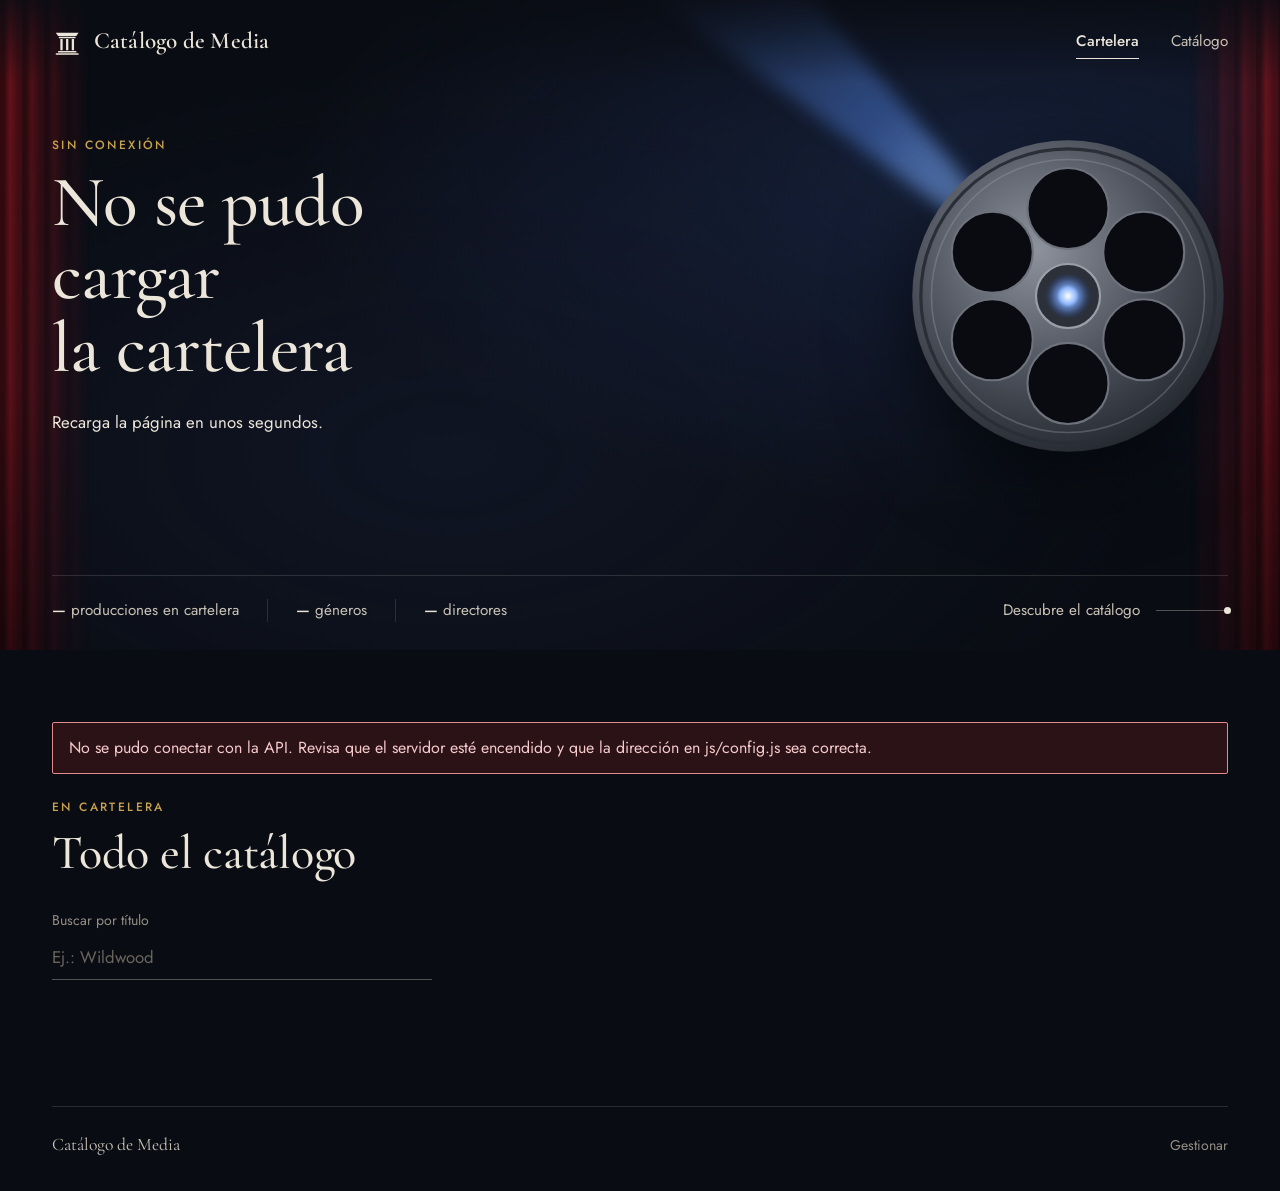
==== commit 8357d9d8: "feat: cartelera más sobria (cuadrícula, cinta horizontal, menos dorado, esqueletos)" ====
--- a/index.html
+++ b/index.html
@@ -21,93 +21,85 @@
         <svg class="marca-icono" viewBox="0 0 40 40" aria-hidden="true">
           <path d="M5 9h30l-3 4H8z M9 14h22v2H9z M11 17h3v15h-3z M18.5 17h3v15h-3z M26 17h3v15h-3z M8 33h24v2H8z M5 36h30v2H5z" fill="currentColor"/>
         </svg>
-        <span class="marca-texto"><span class="marca-nombre">Catálogo</span><span class="marca-sub">de Media</span></span>
+        Catálogo de Media
       </a>
       <nav aria-label="Principal">
         <ul>
-        <li><a href="index.html" aria-current="page">Cartelera</a></li>
-        <li><a href="generos.html">Géneros</a></li>
-        <li><a href="directores.html">Directores</a></li>
-        <li><a href="productoras.html">Productoras</a></li>
-        <li><a href="tipos.html">Tipos</a></li>
-        <li><a href="media.html">Media</a></li>
+          <li><a href="index.html" aria-current="page">Cartelera</a></li>
+          <li><a href="#catalogo">Catálogo</a></li>
         </ul>
       </nav>
-      <a class="boton-boleto" href="media.html">
-        Agregar producción
-        <svg viewBox="0 0 28 18" aria-hidden="true"><path d="M1.5 1.5h25v5a2.5 2.5 0 0 0 0 5v5h-25v-5a2.5 2.5 0 0 0 0-5z M10 3v12" fill="none" stroke="currentColor" stroke-width="1.6" stroke-dasharray="none"/></svg>
-      </a>
     </div>
   </header>
 
   <main id="contenido">
-    <!-- Escenario: la película destacada (la última agregada al catálogo). -->
-    <section class="escenario" aria-labelledby="destacada-titulo">
+    <!-- Escenario: la producción destacada (la última agregada al catálogo).
+         Mientras carga, la clase "cargando" muestra esqueletos en vez de texto. -->
+    <section class="escenario cargando" id="escenario" aria-labelledby="destacada-titulo" aria-busy="true">
       <div class="telon telon-izquierdo" aria-hidden="true"></div>
       <div class="telon telon-derecho" aria-hidden="true"></div>
 
-      <!-- Carrete con el haz del proyector y la cinta con los pósters del catálogo. Solo decoración. -->
-      <div class="proyector" aria-hidden="true">
-        <div class="haz"></div>
-        <svg class="carrete" viewBox="0 0 300 300">
-          <defs>
-            <radialGradient id="metal" cx="40%" cy="35%" r="75%">
-              <stop offset="0" stop-color="#8d929c"/>
-              <stop offset="0.55" stop-color="#4a4f59"/>
-              <stop offset="1" stop-color="#1c1f26"/>
-            </radialGradient>
-            <radialGradient id="lente" cx="50%" cy="50%" r="50%">
-              <stop offset="0" stop-color="#ffffff"/>
-              <stop offset="0.35" stop-color="#8fb8ff"/>
-              <stop offset="1" stop-color="#1d3f8f" stop-opacity="0"/>
-            </radialGradient>
-          </defs>
-          <circle cx="150" cy="150" r="146" fill="url(#metal)"/>
-          <circle cx="150" cy="150" r="138" fill="none" stroke="#2a2e36" stroke-width="3"/>
-          <circle cx="150" cy="150" r="128" fill="none" stroke="#9aa0aa" stroke-opacity="0.35" stroke-width="1.5"/>
-          <g fill="#090b10" stroke="#6d727c" stroke-width="2">
-            <circle cx="150" cy="68" r="38"/>
-            <circle cx="221" cy="109" r="38"/>
-            <circle cx="221" cy="191" r="38"/>
-            <circle cx="150" cy="232" r="38"/>
-            <circle cx="79" cy="191" r="38"/>
-            <circle cx="79" cy="109" r="38"/>
-          </g>
-          <circle cx="150" cy="150" r="30" fill="#2c3038" stroke="#9aa0aa" stroke-width="2"/>
-          <circle cx="150" cy="150" r="12" fill="#0b0d12"/>
-          <circle cx="150" cy="150" r="22" fill="url(#lente)"/>
-        </svg>
-      </div>
-      <div class="tira" aria-hidden="true"><div class="tira-cuadros" id="tira"></div></div>
-
       <div class="escenario-interior">
         <div class="destacada-texto">
-          <p class="destacada-etiqueta" id="destacada-etiqueta">Cargando la cartelera…</p>
-          <h1 id="destacada-titulo">Catálogo de películas y series</h1>
-          <p class="destacada-meta" id="destacada-meta"></p>
-          <p class="destacada-sinopsis" id="destacada-sinopsis"></p>
+          <p class="etiqueta" id="destacada-etiqueta">Película destacada</p>
+          <h1 id="destacada-titulo"><span class="esqueleto esqueleto-titulo" aria-hidden="true"></span><span class="solo-lectores">Cargando la cartelera</span></h1>
+          <p class="destacada-meta" id="destacada-meta"><span class="esqueleto esqueleto-linea" aria-hidden="true"></span></p>
+          <p class="destacada-sinopsis" id="destacada-sinopsis">
+            <span class="esqueleto esqueleto-linea" aria-hidden="true"></span>
+            <span class="esqueleto esqueleto-linea" aria-hidden="true"></span>
+            <span class="esqueleto esqueleto-linea corta" aria-hidden="true"></span>
+          </p>
           <div class="destacada-acciones" id="destacada-acciones"></div>
         </div>
-        <div class="destacada-portada" id="destacada-portada" hidden>
-          <div class="destacada-imagen" id="destacada-imagen"></div>
-          <p class="sello"><span>Selección oficial</span><span id="sello-anio">Catálogo de Media</span></p>
+
+        <figure class="destacada-portada" id="destacada-portada">
+          <div class="destacada-imagen esqueleto" id="destacada-imagen"></div>
+        </figure>
+
+        <!-- Carrete con el haz del proyector. Solo decoración. -->
+        <div class="proyector" aria-hidden="true">
+          <div class="haz"><div class="haz-luz"></div></div>
+          <svg class="carrete" viewBox="0 0 300 300">
+            <defs>
+              <radialGradient id="metal" cx="40%" cy="35%" r="75%">
+                <stop offset="0" stop-color="#8d929c"/>
+                <stop offset="0.55" stop-color="#4a4f59"/>
+                <stop offset="1" stop-color="#1c1f26"/>
+              </radialGradient>
+              <radialGradient id="lente" cx="50%" cy="50%" r="50%">
+                <stop offset="0" stop-color="#ffffff"/>
+                <stop offset="0.35" stop-color="#8fb8ff"/>
+                <stop offset="1" stop-color="#1d3f8f" stop-opacity="0"/>
+              </radialGradient>
+            </defs>
+            <circle cx="150" cy="150" r="146" fill="url(#metal)"/>
+            <circle cx="150" cy="150" r="138" fill="none" stroke="#2a2e36" stroke-width="3"/>
+            <circle cx="150" cy="150" r="128" fill="none" stroke="#9aa0aa" stroke-opacity="0.35" stroke-width="1.5"/>
+            <g fill="#090b10" stroke="#6d727c" stroke-width="2">
+              <circle cx="150" cy="68" r="38"/>
+              <circle cx="221" cy="109" r="38"/>
+              <circle cx="221" cy="191" r="38"/>
+              <circle cx="150" cy="232" r="38"/>
+              <circle cx="79" cy="191" r="38"/>
+              <circle cx="79" cy="109" r="38"/>
+            </g>
+            <circle cx="150" cy="150" r="30" fill="#2c3038" stroke="#9aa0aa" stroke-width="2"/>
+            <circle cx="150" cy="150" r="12" fill="#0b0d12"/>
+            <circle cx="150" cy="150" r="22" fill="url(#lente)"/>
+          </svg>
+        </div>
+
+        <!-- Cinta de celuloide con las portadas del catálogo como fotogramas. Solo decoración. -->
+        <div class="cinta" id="cinta-contenedor" aria-hidden="true" hidden>
+          <div class="cinta-cuadros" id="cinta"></div>
         </div>
       </div>
 
       <div class="cifras">
         <ul>
-          <li>
-            <svg viewBox="0 0 32 32" aria-hidden="true"><path d="M16 27c-5-1-9-5-10-11 M16 27c5-1 9-5 10-11 M7 21c-2 0-3-1-4-2 2-1 3-1 4 0 M6 16c-2-1-2-2-3-4 2 0 3 1 3 2 M7 11c-1-1-1-3 0-4 1 1 2 2 1 4 M25 21c2 0 3-1 4-2-2-1-3-1-4 0 M26 16c2-1 2-2 3-4-2 0-3 1-3 2 M25 11c1-1 1-3 0-4-1 1-2 2-1 4" fill="none" stroke="currentColor" stroke-width="1.5" stroke-linecap="round"/></svg>
-            <span><strong data-cifra="media">…</strong> producciones en cartelera</span>
-          </li>
-          <li>
-            <svg viewBox="0 0 32 32" aria-hidden="true"><rect x="5" y="7" width="22" height="18" rx="1.5" fill="none" stroke="currentColor" stroke-width="1.5"/><path d="M10 7v18 M22 7v18 M5 12h5 M5 16h5 M5 20h5 M22 12h5 M22 16h5 M22 20h5" stroke="currentColor" stroke-width="1.5"/></svg>
-            <span><strong data-cifra="generos">…</strong> géneros en el catálogo</span>
-          </li>
-          <li>
-            <svg viewBox="0 0 32 32" aria-hidden="true"><path d="M16 4l3.5 7.6 8.2.9-6.1 5.6 1.7 8.1L16 22.1l-7.3 4.1 1.7-8.1-6.1-5.6 8.2-.9z" fill="none" stroke="currentColor" stroke-width="1.5" stroke-linejoin="round"/></svg>
-            <span><strong data-cifra="directores">…</strong> directores</span>
-          </li>
+          <li><strong data-cifra="media">—</strong> producciones en cartelera</li>
+          <li><strong data-cifra="generos">—</strong> géneros</li>
+          <li><strong data-cifra="directores">—</strong> directores</li>
         </ul>
         <a class="descubrir" href="#catalogo">Descubre el catálogo <span class="descubrir-linea" aria-hidden="true"></span></a>
       </div>
@@ -134,26 +126,23 @@
         </div>
         <div class="grupo-filtro filtro-generos" role="group" aria-label="Filtrar por género" id="filtro-genero"></div>
 
-        <p class="cartelera-estado" id="cartelera-estado">Cargando producciones…</p>
-        <ul class="funciones" id="funciones" hidden></ul>
-      </section>
-
-      <section class="administrar" aria-labelledby="titulo-administrar">
-        <p class="etiqueta">Administración</p>
-        <h2 id="titulo-administrar">Administrar el catálogo</h2>
-        <ul class="administrar-lista">
-          <li><a href="media.html">Producciones <span data-conteo="media">…</span></a></li>
-          <li><a href="generos.html">Géneros <span data-conteo="generos">…</span></a></li>
-          <li><a href="directores.html">Directores <span data-conteo="directores">…</span></a></li>
-          <li><a href="productoras.html">Productoras <span data-conteo="productoras">…</span></a></li>
-          <li><a href="tipos.html">Tipos <span data-conteo="tipos">…</span></a></li>
+        <p class="cartelera-estado" id="cartelera-estado" hidden></p>
+        <!-- Mientras carga se muestran pósters "esqueleto"; js/inicio.js los reemplaza. -->
+        <ul class="funciones" id="funciones" aria-busy="true">
+          <li class="funcion-esqueleto" aria-hidden="true"><span class="esqueleto"></span></li>
+          <li class="funcion-esqueleto" aria-hidden="true"><span class="esqueleto"></span></li>
+          <li class="funcion-esqueleto" aria-hidden="true"><span class="esqueleto"></span></li>
+          <li class="funcion-esqueleto" aria-hidden="true"><span class="esqueleto"></span></li>
+          <li class="funcion-esqueleto" aria-hidden="true"><span class="esqueleto"></span></li>
+          <li class="funcion-esqueleto" aria-hidden="true"><span class="esqueleto"></span></li>
         </ul>
       </section>
     </div>
   </main>
 
   <footer class="pie">
-    <p>Proyecto Integrado II · IU Digital · Frontend en HTML semántico, CSS y JavaScript sin frameworks.</p>
+    <p>Catálogo de Media</p>
+    <a class="pie-gestionar" href="media.html">Gestionar</a>
   </footer>
 
   <!-- Ficha de una producción. Se llena desde js/inicio.js al hacer clic en un póster. -->
--- a/css/cartelera.css
+++ b/css/cartelera.css
@@ -1,43 +1,47 @@
-/* Cartelera (página de inicio).
-   Todo va dentro de .cartelera para no cambiar las pantallas de administración,
+/* Cartelera (página de inicio, pública).
+   Todo va dentro de .cartelera para no cambiar las pantallas de gestión,
    que siguen usando solo estilos.css.
-   Idea visual (según el mockup): una sala de cine de noche. Fondo azul muy oscuro,
-   detalles en dorado, telón rojo en los bordes, un carrete con el haz azul del
-   proyector y títulos en una serif clásica en mayúsculas. */
+   Reglas del diseño:
+   - Marfil sobre azul noche. El dorado aparece solo en la etiqueta corta y en el
+     botón principal de cada pantalla.
+   - Mayúsculas solo en etiquetas cortas ("Película destacada", "En cartelera").
+     Títulos, menú y botones van en caja normal.
+   - El póster es el protagonista: sin bordes, con sombra profunda. */
 
 .cartelera {
   --noche: #090c13;
   --noche-media: #0f131c;
-  --panel: #141925;
+  --panel: #151a25;
   --oro: #c9a24f;
-  --oro-claro: #e3c47e;
+  --oro-claro: #dcbb72;
   --marfil: #ece6da;
-  --gris-calido: #a9a398;
-  --linea: rgb(201 162 79 / 0.22);
-  --linea-suave: rgb(236 230 218 / 0.12);
+  --marfil-suave: #c9c2b6;
+  --gris-calido: #948e84;
+  --linea: rgb(236 230 218 / 0.14);
+  --linea-fuerte: rgb(236 230 218 / 0.32);
   --telon: #6e1119;
-  --haz: #5b93ff;
 
   --serif: "Cormorant Garamond", "Cormorant", Georgia, "Times New Roman", serif;
   --sans: "Jost", "Futura", "Century Gothic", system-ui, sans-serif;
 
+  --sombra-poster: 0 2px 4px rgb(0 0 0 / 0.4), 0 18px 40px rgb(0 0 0 / 0.55), 0 40px 80px rgb(0 0 0 / 0.35);
+
   background: var(--noche);
   color: var(--marfil);
   font-family: var(--sans);
   color-scheme: dark;
 }
 
-.cartelera a { color: var(--oro-claro); }
-.cartelera :focus-visible { outline-color: var(--oro); }
-
-/* Etiquetas pequeñas en mayúsculas espaciadas, como en el mockup. */
-.etiqueta,
-.destacada-etiqueta {
-  margin: 0 0 0.6rem;
+.cartelera a { color: var(--marfil); }
+.cartelera :focus-visible { outline-color: var(--marfil); }
+
+/* Única etiqueta en mayúsculas, y una de las dos piezas doradas. */
+.etiqueta {
+  margin: 0 0 0.75rem;
   color: var(--oro);
-  font-size: 0.8rem;
+  font-size: 0.75rem;
   font-weight: 500;
-  letter-spacing: 0.22em;
+  letter-spacing: 0.2em;
   text-transform: uppercase;
 }
 
@@ -47,98 +51,76 @@
   position: absolute;
   top: 0; left: 0; right: 0;
   z-index: 20;
-  background: linear-gradient(180deg, rgb(9 12 19 / 0.85), transparent);
-}
-.cartelera .cabecera-interior { max-width: 1280px; padding: 1.4rem 2rem; gap: 1rem 2rem; flex-wrap: nowrap; }
+  background: linear-gradient(180deg, rgb(9 12 19 / 0.8), transparent);
+}
+.cartelera .cabecera-interior { max-width: 1240px; padding: 1.5rem 2rem; }
 
 .cartelera .marca {
   display: flex;
   align-items: center;
-  gap: 0.75rem;
-  color: var(--oro);
+  gap: 0.7rem;
+  color: var(--marfil);
   text-decoration: none;
-  flex-shrink: 0;
-}
-.marca-icono { width: 2.4rem; height: 2.4rem; }
-.marca-texto { display: flex; flex-direction: column; line-height: 1.05; }
-.marca-nombre { font-family: var(--serif); font-weight: 600; font-size: 1.55rem; letter-spacing: 0.14em; text-transform: uppercase; }
-.marca-sub { font-size: 0.68rem; letter-spacing: 0.32em; text-transform: uppercase; color: var(--marfil); }
-
-.cartelera .cabecera nav ul { gap: 0.25rem 1.6rem; justify-content: center; }
+  font-family: var(--serif);
+  font-weight: 600;
+  font-size: 1.45rem;
+  letter-spacing: 0.01em;
+}
+.marca-icono { width: 1.9rem; height: 1.9rem; }
+
+.cartelera .cabecera nav ul { gap: 0.25rem 2rem; }
 .cartelera .cabecera nav a {
-  color: var(--marfil);
-  font-size: 0.8rem;
-  letter-spacing: 0.18em;
-  text-transform: uppercase;
-  padding: 0.5rem 0;
+  color: var(--marfil-suave);
+  font-size: 0.95rem;
+  padding: 0.35rem 0;
   border-radius: 0;
   border-bottom: 1px solid transparent;
 }
-.cartelera .cabecera nav a:hover { background: none; color: var(--oro-claro); }
-.cartelera .cabecera nav a[aria-current="page"] { background: none; color: var(--marfil); font-weight: 500; border-bottom-color: var(--oro); }
-
-.boton-boleto {
-  display: inline-flex;
-  align-items: center;
-  gap: 0.8rem;
-  flex-shrink: 0;
-  padding: 0.75rem 1.2rem;
-  border: 1px solid var(--oro);
-  color: var(--oro) !important;
-  text-decoration: none;
-  font-size: 0.78rem;
-  letter-spacing: 0.18em;
-  text-transform: uppercase;
-}
-.boton-boleto svg { width: 1.6rem; height: 1rem; }
-.boton-boleto:hover { background: rgb(201 162 79 / 0.12); }
-
-/* main de estilos.css tiene ancho máximo; aquí el escenario ocupa todo el ancho. */
+.cartelera .cabecera nav a:hover { background: none; color: var(--marfil); }
+.cartelera .cabecera nav a[aria-current="page"] { background: none; color: var(--marfil); font-weight: 500; border-bottom-color: var(--marfil); }
+
 .cartelera main { max-width: none; padding: 0; }
-.cartelera .contenedor { max-width: 1280px; margin: 0 auto; padding: 4rem 2rem 3rem; }
+.cartelera .contenedor { max-width: 1240px; margin: 0 auto; padding: 4.5rem 2rem 4rem; }
 
 /* ---------- Botones ---------- */
 
+/* Botón principal: la otra pieza dorada de la pantalla. */
 .boton-oro {
   display: inline-flex;
   align-items: center;
-  gap: 0.9rem;
-  padding: 1rem 1.4rem;
+  gap: 0.75rem;
+  padding: 0.9rem 1.5rem;
   background: var(--oro);
   color: #14110a !important;
   text-decoration: none;
   font-family: inherit;
-  font-size: 0.82rem;
+  font-size: 0.98rem;
   font-weight: 500;
-  letter-spacing: 0.18em;
-  text-transform: uppercase;
   border: 0;
+  border-radius: 2px;
   cursor: pointer;
 }
 .boton-oro:hover { background: var(--oro-claro); }
-.boton-oro svg { width: 0.75rem; height: 0.9rem; }
+.boton-oro svg { width: 0.7rem; height: 0.85rem; }
 
 .boton-texto {
   display: inline-flex;
   align-items: center;
-  gap: 0.8rem;
-  padding: 1rem 0.2rem;
+  gap: 0.7rem;
+  padding: 0.9rem 0.2rem;
   background: none;
   border: 0;
   color: var(--marfil);
   font-family: inherit;
-  font-size: 0.82rem;
-  letter-spacing: 0.18em;
-  text-transform: uppercase;
+  font-size: 0.98rem;
   cursor: pointer;
 }
-.boton-texto svg { width: 1.1rem; height: 0.9rem; transition: transform 0.15s; }
-.boton-texto:hover { color: var(--oro-claro); }
+.boton-texto svg { width: 1.05rem; height: 0.85rem; transition: transform 0.15s; }
 .boton-texto:hover svg { transform: translateX(3px); }
 
 .enlace-boton {
   font: inherit;
-  color: var(--oro-claro);
+  color: var(--marfil);
   background: none;
   border: 0;
   padding: 0;
@@ -152,56 +134,115 @@
   position: relative;
   overflow: hidden;
   isolation: isolate;
-  min-height: max(720px, 100vh);
-  display: flex;
-  flex-direction: column;
   background:
-    radial-gradient(ellipse at 70% 30%, rgb(40 60 110 / 0.35), transparent 55%),
-    radial-gradient(ellipse at 30% 60%, rgb(30 40 70 / 0.35), transparent 60%),
+    radial-gradient(ellipse at 78% 28%, rgb(40 62 115 / 0.4), transparent 50%),
+    radial-gradient(ellipse at 35% 70%, rgb(28 38 66 / 0.35), transparent 60%),
     var(--noche);
 }
 
-/* Telón: pliegues rojos que se oscurecen hacia el centro. */
+/* Telón: pliegues rojos que se apagan hacia el centro. */
 .telon {
   position: absolute;
   top: 0; bottom: 0;
-  width: clamp(40px, 9vw, 150px);
+  width: clamp(28px, 7vw, 120px);
   z-index: -1;
   background:
-    repeating-linear-gradient(90deg,
-      rgb(0 0 0 / 0.55) 0 4px,
-      rgb(150 25 35 / 0.0) 10px,
-      rgb(0 0 0 / 0.35) 18px 22px),
+    repeating-linear-gradient(90deg, rgb(0 0 0 / 0.5) 0 4px, transparent 10px, rgb(0 0 0 / 0.3) 18px 22px),
     linear-gradient(180deg, #7d141d, var(--telon) 60%, #3a0a0f);
-  opacity: 0.85;
-}
-.telon-izquierdo { left: 0; mask-image: linear-gradient(90deg, #000 20%, transparent); }
-.telon-derecho { right: 0; mask-image: linear-gradient(270deg, #000 20%, transparent); }
+  opacity: 0.8;
+}
+.telon-izquierdo { left: 0; mask-image: linear-gradient(90deg, #000 15%, transparent); }
+.telon-derecho { right: 0; mask-image: linear-gradient(270deg, #000 15%, transparent); }
+
+/* Texto | póster | carrete, en una cuadrícula. La cinta va en la fila de abajo. */
+.escenario-interior {
+  max-width: 1240px;
+  margin: 0 auto;
+  padding: 8.5rem 2rem 1rem;
+  display: grid;
+  grid-template-columns: minmax(0, 1.15fr) minmax(220px, 300px) minmax(0, 0.85fr);
+  grid-template-areas:
+    "texto portada proyector"
+    "texto portada cinta";
+  column-gap: 3rem;
+  align-items: center;
+}
+
+.destacada-texto { grid-area: texto; max-width: 33rem; }
+
+.escenario h1 {
+  font-family: var(--serif);
+  font-weight: 500;
+  font-size: clamp(2.8rem, 5.6vw, 4.8rem);
+  line-height: 1.02;
+  letter-spacing: -0.01em;
+  margin: 0 0 1.1rem;
+  text-wrap: balance;
+}
+
+.destacada-meta {
+  margin: 0 0 1.4rem;
+  font-size: 0.98rem;
+  color: var(--marfil-suave);
+}
+.destacada-sinopsis {
+  margin: 0 0 2.2rem;
+  max-width: 31rem;
+  font-size: 1.05rem;
+  line-height: 1.7;
+  color: var(--marfil);
+}
+.destacada-acciones { display: flex; flex-wrap: wrap; align-items: center; gap: 0.75rem 2rem; min-height: 3rem; }
+
+.destacada-portada {
+  grid-area: portada;
+  margin: 0;
+  align-self: center;
+}
+.destacada-imagen {
+  aspect-ratio: 2 / 3;
+  overflow: hidden;
+  border-radius: 3px;
+  background: var(--panel);
+  box-shadow: var(--sombra-poster);
+}
+.destacada-imagen > * { width: 100%; height: 100%; }
+.destacada-imagen img { object-fit: cover; display: block; }
 
 /* Carrete y haz del proyector. */
 .proyector {
-  position: absolute;
+  grid-area: proyector;
+  position: relative;
   z-index: -1;
-  right: 6%;
-  top: 11%;
-  width: min(30vw, 400px);
+  width: min(100%, 320px);
   aspect-ratio: 1;
+  justify-self: end;
+  align-self: end;
 }
 .carrete { width: 100%; height: 100%; filter: drop-shadow(0 30px 40px rgb(0 0 0 / 0.6)); }
 
+/* El haz sale del centro del carrete hacia arriba y a la izquierda.
+   El difuminado va en .haz y el recorte en .haz-luz: si van en el mismo
+   elemento, el recorte deja los bordes duros. */
 .haz {
   position: absolute;
-  top: 50%;
   right: 50%;
-  width: 95%;
-  height: 120%;
-  transform-origin: 100% 0;
-  transform: translateY(0) rotate(-8deg);
-  background: linear-gradient(270deg, rgb(160 200 255 / 0.95), rgb(91 147 255 / 0.45) 30%, rgb(91 147 255 / 0.08) 75%, transparent);
-  clip-path: polygon(100% 0, 0 -60%, 0 30%);
-  filter: blur(10px);
-  mix-blend-mode: screen;
+  bottom: 50%;
+  width: 130%;
+  height: 150%;
+  filter: blur(9px);
   animation: encender-haz 1.4s ease-out 0.3s both;
+}
+.haz-luz {
+  width: 100%;
+  height: 100%;
+  clip-path: polygon(100% 100%, 0 0, 0 38%);
+  background: radial-gradient(circle at 100% 100%,
+    rgb(235 244 255 / 1) 0%,
+    rgb(140 185 255 / 0.8) 12%,
+    rgb(91 147 255 / 0.4) 40%,
+    rgb(91 147 255 / 0.1) 75%,
+    transparent 95%);
 }
 @keyframes encender-haz {
   from { opacity: 0; }
@@ -210,237 +251,156 @@
   to { opacity: 1; }
 }
 
-/* Cinta de película con los pósters del catálogo. */
-.tira {
-  position: absolute;
-  z-index: -1;
-  right: -8%;
-  bottom: 13%;
-  width: 72%;
-  transform: rotate(-16deg) skewX(-6deg);
-  transform-origin: right center;
-  background: #0d0e10;
-  padding: 18px 0;
-  box-shadow: 0 20px 50px rgb(0 0 0 / 0.7), inset 0 0 0 1px rgb(255 255 255 / 0.06);
-  mask-image: linear-gradient(90deg, transparent, #000 25%);
-}
-/* Perforaciones arriba y abajo. */
-.tira::before,
-.tira::after {
+/* Cinta de celuloide: corta, casi horizontal, con perforaciones y las
+   portadas del catálogo como fotogramas. */
+.cinta {
+  grid-area: cinta;
+  align-self: start;
+  margin-top: -2.5rem;
+  transform: rotate(-3deg);
+  position: relative;
+  padding: 15px 0;
+  background: #121212;
+  border-radius: 2px;
+  box-shadow: 0 18px 40px rgb(0 0 0 / 0.6);
+  overflow: hidden;
+  mask-image: linear-gradient(90deg, transparent, #000 12%, #000 88%, transparent);
+}
+.cinta::before,
+.cinta::after {
   content: "";
   position: absolute;
   left: 0; right: 0;
-  height: 8px;
-  background: repeating-linear-gradient(90deg, rgb(210 205 195 / 0.55) 0 9px, transparent 9px 22px);
-  border-radius: 2px;
-}
-.tira::before { top: 5px; }
-.tira::after { bottom: 5px; }
-
-.tira-cuadros { display: flex; gap: 8px; padding: 0 8px; }
+  height: 6px;
+  background: radial-gradient(ellipse 4px 3px at 50% 50%, rgb(225 220 208 / 0.75) 92%, transparent) 0 0 / 14px 6px repeat-x;
+}
+.cinta::before { top: 4px; }
+.cinta::after { bottom: 4px; }
+
+.cinta-cuadros { display: flex; gap: 5px; padding: 0 5px; }
 .cuadro {
-  flex: 0 0 150px;
-  height: 100px;
-  background: #1a1c22;
+  flex: 0 0 96px;
+  height: 64px;
+  background: #1c1c1c;
   overflow: hidden;
-}
-.cuadro img { width: 100%; height: 100%; object-fit: cover; filter: grayscale(0.55) brightness(0.55) contrast(1.1); }
-
-/* Contenido del escenario: texto a la izquierda y el póster que queda detrás. */
-.escenario-interior {
-  position: relative;
-  flex: 1;
-  width: 100%;
-  max-width: 1280px;
-  margin: 0 auto;
-  padding: 9.5rem 2rem 3rem;
-  display: grid;
-  grid-template-columns: minmax(0, 1fr);
-  align-items: center;
-}
-
-.destacada-texto { position: relative; z-index: 2; max-width: 34rem; }
-
-.escenario h1 {
-  font-family: var(--serif);
-  font-weight: 500;
-  font-size: clamp(2.8rem, 6.2vw, 5.4rem);
-  line-height: 1;
-  letter-spacing: 0.02em;
-  text-transform: uppercase;
-  margin: 0 0 1.4rem;
-  text-wrap: balance;
-  text-shadow: 0 2px 30px rgb(0 0 0 / 0.7);
-}
-
-.destacada-meta {
-  margin: 0 0 1.4rem;
-  font-size: 0.82rem;
-  letter-spacing: 0.16em;
-  text-transform: uppercase;
-  color: var(--marfil);
-}
-.destacada-sinopsis {
-  margin: 0 0 2.2rem;
-  max-width: 30rem;
-  font-size: 1.02rem;
-  line-height: 1.65;
-  color: var(--marfil);
-  text-shadow: 0 1px 12px rgb(0 0 0 / 0.8);
-}
-.destacada-acciones { display: flex; flex-wrap: wrap; align-items: center; gap: 1rem 2rem; }
-
-/* El póster va detrás del texto, un poco a la derecha, con el sello dorado. */
-.destacada-portada {
-  position: absolute;
-  z-index: 1;
-  left: calc(2rem + 18%);
-  top: 7.5rem;
-  width: clamp(240px, 27vw, 340px);
-  aspect-ratio: 2 / 3;
-  background: var(--panel);
-  border: 1px solid var(--linea-suave);
-  box-shadow: 0 40px 80px rgb(0 0 0 / 0.65);
-  overflow: hidden;
-}
-.destacada-imagen, .destacada-imagen > * { width: 100%; height: 100%; }
-.destacada-imagen img { object-fit: cover; display: block; }
-/* Oscurece el lado izquierdo del póster para que el texto encima se lea. */
-.destacada-portada::after {
-  content: "";
-  position: absolute;
-  inset: 0;
-  background:
-    linear-gradient(90deg, rgb(9 12 19 / 0.9) 0%, rgb(9 12 19 / 0.35) 45%, transparent 70%),
-    linear-gradient(0deg, rgb(9 12 19 / 0.95) 0%, transparent 40%);
-}
-
-.sello {
-  position: absolute;
-  z-index: 1;
-  left: 0; right: 0; bottom: 1.6rem;
-  margin: 0;
-  display: flex;
-  flex-direction: column;
-  align-items: center;
-  gap: 0.35rem;
-  font-family: var(--serif);
-  color: var(--oro);
-  text-transform: uppercase;
-  text-align: center;
-}
-.sello span:first-child { font-size: 1.15rem; letter-spacing: 0.22em; }
-.sello span:last-child { font-size: 0.95rem; letter-spacing: 0.16em; }
-
-/* Barra inferior con cifras del catálogo. */
+  border-radius: 1px;
+}
+.cuadro img { width: 100%; height: 100%; object-fit: cover; filter: sepia(0.25) saturate(0.7) brightness(0.75); }
+
+/* Barra inferior con cifras del catálogo, en marfil. */
 .cifras {
-  position: relative;
-  z-index: 2;
+  max-width: calc(1240px - 4rem);
+  margin: 2.5rem auto 0;
   width: calc(100% - 4rem);
-  max-width: calc(1280px - 4rem);
-  margin: 0 auto;
-  padding: 1.6rem 0 2rem;
-  border-top: 1px solid var(--linea-suave);
+  padding: 1.4rem 0 1.8rem;
+  border-top: 1px solid var(--linea);
   display: flex;
   flex-wrap: wrap;
   align-items: center;
   justify-content: space-between;
   gap: 1rem 2rem;
 }
-.cifras ul { list-style: none; margin: 0; padding: 0; display: flex; flex-wrap: wrap; gap: 1rem 0; }
-.cifras li {
-  display: flex;
-  align-items: center;
-  gap: 0.9rem;
-  padding: 0 2rem;
-  font-size: 0.78rem;
-  letter-spacing: 0.16em;
-  text-transform: uppercase;
-  color: var(--marfil);
-}
+.cifras ul { list-style: none; margin: 0; padding: 0; display: flex; flex-wrap: wrap; gap: 0.5rem 0; }
+.cifras li { padding: 0 1.75rem; color: var(--marfil-suave); font-size: 0.95rem; }
 .cifras li:first-child { padding-left: 0; }
-.cifras li + li { border-left: 1px solid var(--oro); }
-.cifras svg { width: 2rem; height: 2rem; color: var(--oro); flex-shrink: 0; }
-.cifras strong { color: var(--oro-claro); font-weight: 500; }
+.cifras li + li { border-left: 1px solid var(--linea); }
+.cifras strong { color: var(--marfil); font-weight: 500; font-variant-numeric: tabular-nums; }
 
 .descubrir {
   display: inline-flex;
   align-items: center;
   gap: 1rem;
-  color: var(--marfil) !important;
   text-decoration: none;
-  font-size: 0.78rem;
-  letter-spacing: 0.18em;
-  text-transform: uppercase;
-}
-.descubrir-linea { position: relative; width: 5.5rem; height: 1px; background: var(--oro); }
+  font-size: 0.95rem;
+  color: var(--marfil-suave) !important;
+}
+.descubrir:hover { color: var(--marfil) !important; }
+.descubrir-linea { position: relative; width: 4.5rem; height: 1px; background: var(--linea-fuerte); }
 .descubrir-linea::after {
   content: "";
   position: absolute;
   right: -3px; top: -3px;
   width: 7px; height: 7px;
   border-radius: 50%;
-  background: var(--oro);
-}
-.descubrir:hover { color: var(--oro-claro) !important; }
+  background: var(--marfil);
+}
+
+/* ---------- Esqueletos de carga ---------- */
+
+.esqueleto {
+  display: block;
+  border-radius: 3px;
+  background:
+    linear-gradient(100deg, transparent 30%, rgb(236 230 218 / 0.07) 50%, transparent 70%) 0 0 / 200% 100%,
+    var(--panel);
+  animation: brillo 1.4s linear infinite;
+}
+@keyframes brillo {
+  from { background-position: 150% 0, 0 0; }
+  to { background-position: -50% 0, 0 0; }
+}
+.esqueleto-titulo { height: 0.9em; width: 80%; margin-top: 0.1em; }
+.esqueleto-linea { height: 0.9em; width: 100%; margin: 0.45em 0; }
+.esqueleto-linea.corta { width: 60%; }
+.escenario.cargando .destacada-meta .esqueleto-linea { width: 55%; }
+.escenario.cargando .cifras { visibility: hidden; }
 
 /* ---------- Catálogo ---------- */
 
-.cartelera-cabecera { display: flex; flex-wrap: wrap; align-items: flex-end; justify-content: space-between; gap: 0.5rem; margin-bottom: 1.75rem; }
+.cartelera-cabecera { display: flex; flex-wrap: wrap; align-items: flex-end; justify-content: space-between; gap: 0.5rem; margin-bottom: 2rem; }
 .cartelera h2 {
   font-family: var(--serif);
   font-weight: 500;
   font-size: clamp(2.2rem, 4vw, 3rem);
-  line-height: 1;
+  line-height: 1.05;
+  letter-spacing: -0.005em;
   margin: 0;
-  text-transform: uppercase;
-  letter-spacing: 0.03em;
-}
-.cartelera-total { margin: 0; color: var(--gris-calido); font-size: 0.8rem; letter-spacing: 0.16em; text-transform: uppercase; }
-
-.herramientas { display: flex; flex-wrap: wrap; align-items: flex-end; justify-content: space-between; gap: 1rem; margin-bottom: 1rem; }
-
-.buscador { display: flex; flex-direction: column; gap: 0.45rem; flex: 1 1 260px; max-width: 400px; }
-.buscador label { font-size: 0.75rem; color: var(--gris-calido); letter-spacing: 0.16em; text-transform: uppercase; font-weight: 500; }
+}
+.cartelera-total { margin: 0; color: var(--gris-calido); font-size: 0.95rem; }
+
+.herramientas { display: flex; flex-wrap: wrap; align-items: flex-end; justify-content: space-between; gap: 1rem 2rem; margin-bottom: 1.1rem; }
+
+.buscador { display: flex; flex-direction: column; gap: 0.3rem; flex: 1 1 260px; max-width: 380px; }
+.buscador label { font-size: 0.88rem; color: var(--gris-calido); font-weight: 400; }
 .cartelera .buscador input {
   background: transparent;
   color: var(--marfil);
   border: 0;
-  border-bottom: 1px solid var(--linea);
+  border-bottom: 1px solid var(--linea-fuerte);
   border-radius: 0;
-  padding: 0.6rem 0;
+  padding: 0.55rem 0;
   font-size: 1.05rem;
 }
-.cartelera .buscador input::placeholder { color: #6f6a62; }
-.cartelera .buscador input:hover, .cartelera .buscador input:focus { border-bottom-color: var(--oro); }
-
-.grupo-filtro { display: flex; flex-wrap: wrap; gap: 0.5rem; }
+.cartelera .buscador input::placeholder { color: #6a655d; }
+.cartelera .buscador input:hover, .cartelera .buscador input:focus { border-bottom-color: var(--marfil); }
+
+.grupo-filtro { display: flex; flex-wrap: wrap; gap: 0.45rem; }
 
 .filtro-opcion {
   font: inherit;
-  font-size: 0.75rem;
-  letter-spacing: 0.14em;
-  text-transform: uppercase;
-  color: var(--gris-calido);
+  font-size: 0.9rem;
+  color: var(--marfil-suave);
   background: transparent;
   border: 1px solid var(--linea);
-  padding: 0.5rem 1rem;
+  border-radius: 999px;
+  padding: 0.4rem 1rem;
   cursor: pointer;
 }
-.filtro-opcion:hover { color: var(--marfil); border-color: var(--oro); }
-.filtro-opcion[aria-pressed="true"] { background: var(--oro); border-color: var(--oro); color: #14110a; }
-
-.filtro-generos { margin-bottom: 2.5rem; }
-
-.cartelera-estado { color: var(--gris-calido); margin: 1rem 0 2.5rem; }
-
+.filtro-opcion:hover { color: var(--marfil); border-color: var(--linea-fuerte); }
+.filtro-opcion[aria-pressed="true"] { background: var(--marfil); border-color: var(--marfil); color: var(--noche); }
+
+.filtro-generos { margin-bottom: 2.75rem; }
+
+.cartelera-estado { color: var(--gris-calido); margin: 0 0 1.5rem; }
+
+/* Grilla de pósters. */
 .funciones {
   list-style: none;
-  margin: 0 0 4rem;
+  margin: 0;
   padding: 0;
   display: grid;
-  grid-template-columns: repeat(auto-fill, minmax(180px, 1fr));
-  gap: 2.5rem 1.5rem;
+  grid-template-columns: repeat(auto-fill, minmax(185px, 1fr));
+  gap: 3rem 1.75rem;
 }
 
 .funcion {
@@ -451,77 +411,88 @@
   border: 0;
   padding: 0;
   width: 100%;
+  min-width: 0;
   cursor: pointer;
   display: flex;
   flex-direction: column;
-  gap: 0.6rem;
+  gap: 0.25rem;
 }
 .funcion-portada {
   display: block;
   aspect-ratio: 2 / 3;
+  margin-bottom: 0.85rem;
   overflow: hidden;
+  border-radius: 3px;
   background: var(--panel);
-  border: 1px solid var(--linea-suave);
-  outline: 1px solid transparent;
-  outline-offset: 4px;
-  transition: outline-color 0.15s;
+  box-shadow: var(--sombra-poster);
+  transition: transform 0.25s ease, box-shadow 0.25s ease;
 }
 .funcion-portada img { width: 100%; height: 100%; object-fit: cover; display: block; }
+
+/* Al pasar el mouse o con el teclado, el póster sube. */
 .funcion:hover .funcion-portada,
-.funcion:focus-visible .funcion-portada { outline-color: var(--oro); }
+.funcion:focus-visible .funcion-portada {
+  transform: translateY(-6px);
+  box-shadow: 0 4px 8px rgb(0 0 0 / 0.4), 0 28px 56px rgb(0 0 0 / 0.65), 0 50px 100px rgb(0 0 0 / 0.4);
+}
 .cartelera .funcion:focus-visible { outline: none; }
-
-.funcion-titulo { font-family: var(--serif); font-weight: 600; font-size: 1.3rem; line-height: 1.15; }
-.funcion-datos { font-size: 0.72rem; letter-spacing: 0.16em; text-transform: uppercase; color: var(--gris-calido); }
-
-/* Póster de reemplazo: fondo oscuro con marco dorado y el título en serif. */
+.cartelera .funcion:focus-visible .funcion-portada { outline: 2px solid var(--marfil); outline-offset: 4px; }
+
+.funcion-titulo {
+  font-family: var(--serif);
+  font-weight: 600;
+  font-size: 1.3rem;
+  line-height: 1.2;
+  white-space: nowrap;
+  overflow: hidden;
+  text-overflow: ellipsis;
+}
+.funcion-datos { font-size: 0.88rem; color: var(--gris-calido); }
+
+.funcion-esqueleto .esqueleto { aspect-ratio: 2 / 3; }
+
+/* Póster de reemplazo: panel oscuro con el título en serif. */
 .poster-vacio {
   width: 100%;
   height: 100%;
   display: grid;
   place-items: center;
-  padding: 1.2rem;
+  padding: 1.4rem;
   text-align: center;
   background:
-    radial-gradient(ellipse at 50% 35%, rgb(60 80 130 / 0.35), transparent 70%),
+    radial-gradient(ellipse at 50% 30%, rgb(60 80 130 / 0.35), transparent 70%),
     var(--panel);
-  box-shadow: inset 0 0 0 10px var(--panel), inset 0 0 0 11px var(--linea);
 }
 .poster-vacio span {
   font-family: var(--serif);
   font-weight: 500;
-  font-size: 1.6rem;
+  font-size: 1.7rem;
   line-height: 1.1;
-  letter-spacing: 0.06em;
-  text-transform: uppercase;
-  color: var(--oro-claro);
+  color: var(--marfil);
   text-wrap: balance;
 }
 
-/* ---------- Administrar ---------- */
-
-.administrar { border-top: 1px solid var(--linea-suave); padding-top: 3rem; }
-.cartelera .administrar h2 { font-size: 2rem; margin-bottom: 1.4rem; }
-.administrar-lista { list-style: none; margin: 0; padding: 0; display: flex; flex-wrap: wrap; gap: 0.75rem; }
-.administrar-lista a {
-  display: inline-flex;
-  align-items: center;
-  gap: 0.8rem;
-  text-decoration: none;
-  color: var(--marfil);
-  border: 1px solid var(--linea);
-  padding: 0.75rem 1.1rem;
-  font-size: 0.78rem;
-  letter-spacing: 0.14em;
-  text-transform: uppercase;
-}
-.administrar-lista a:hover { border-color: var(--oro); }
-.administrar-lista span { color: var(--oro-claro); font-variant-numeric: tabular-nums; }
-
 /* ---------- Mensajes y pie ---------- */
 
-.cartelera .mensaje-error { background: #2a1216; border-color: #e58a8a; color: #f6caca; border-radius: 0; }
-.cartelera .pie { border-top-color: var(--linea-suave); color: var(--gris-calido); padding: 1.5rem; }
+.cartelera .mensaje-error { background: #2a1216; border-color: #e58a8a; color: #f6caca; border-radius: 2px; }
+
+.cartelera .pie {
+  display: flex;
+  justify-content: space-between;
+  align-items: center;
+  gap: 1rem;
+  max-width: calc(1240px - 4rem);
+  width: calc(100% - 4rem);
+  margin: 0 auto;
+  padding: 1.6rem 0 2rem;
+  border-top: 1px solid var(--linea);
+  color: var(--gris-calido);
+  font-size: 0.9rem;
+  text-align: left;
+}
+.cartelera .pie p { font-family: var(--serif); font-size: 1.1rem; color: var(--marfil-suave); }
+.pie-gestionar { color: var(--gris-calido) !important; text-decoration: none; font-size: 0.88rem; }
+.pie-gestionar:hover { color: var(--marfil) !important; text-decoration: underline; }
 
 /* ---------- Ficha de detalle ---------- */
 
@@ -529,11 +500,12 @@
   background: var(--noche-media);
   color: var(--marfil);
   border: 1px solid var(--linea);
-  border-radius: 0;
+  border-radius: 4px;
   padding: 0;
   width: min(900px, calc(100vw - 2rem));
   max-width: none;
   max-height: calc(100vh - 2rem);
+  box-shadow: 0 40px 100px rgb(0 0 0 / 0.7);
 }
 .cartelera dialog.detalle::backdrop { background: rgb(4 6 10 / 0.82); }
 .detalle[open] { animation: abrir-ficha 0.2s ease-out; }
@@ -547,55 +519,63 @@
 .detalle-portada > * { width: 100%; height: 100%; }
 .detalle-portada img { object-fit: cover; display: block; }
 
-.detalle-texto { padding: 2.2rem 2.2rem 1.6rem; display: flex; flex-direction: column; gap: 1.1rem; }
-.cartelera .detalle h2 { font-size: 2.6rem; margin: 0; text-wrap: balance; }
-.detalle .destacada-meta { margin: 0; color: var(--oro); }
-.detalle-sinopsis { margin: 0; line-height: 1.65; }
+.detalle-texto { padding: 2.2rem 2.2rem 1.6rem; display: flex; flex-direction: column; gap: 1rem; }
+.cartelera .detalle h2 { font-size: 2.5rem; margin: 0; text-wrap: balance; }
+.detalle .destacada-meta { margin: 0; }
+.detalle-sinopsis { margin: 0; line-height: 1.7; }
 
 .generos { list-style: none; margin: 0; padding: 0; display: flex; flex-wrap: wrap; gap: 0.4rem; }
-.generos li { border: 1px solid var(--linea); padding: 0.2rem 0.7rem; font-size: 0.72rem; letter-spacing: 0.14em; text-transform: uppercase; color: var(--gris-calido); }
+.generos li { border: 1px solid var(--linea); border-radius: 999px; padding: 0.15rem 0.75rem; font-size: 0.85rem; color: var(--marfil-suave); }
 
 .detalle-ficha { margin: 0; display: grid; grid-template-columns: max-content 1fr; gap: 0.4rem 1.5rem; }
-.detalle-ficha dt { color: var(--gris-calido); font-size: 0.75rem; letter-spacing: 0.14em; text-transform: uppercase; padding-top: 0.15rem; }
+.detalle-ficha dt { color: var(--gris-calido); }
 .detalle-ficha dd { margin: 0; }
 
 .detalle-acciones { display: flex; flex-wrap: wrap; align-items: center; gap: 0.5rem 1.75rem; margin-top: auto; padding-top: 0.5rem; }
 .detalle-acciones form { margin: 0; }
 
-/* ---------- Pantallas medianas y pequeñas ---------- */
-
-@media (max-width: 1100px) {
-  .cartelera .cabecera-interior { flex-wrap: wrap; justify-content: space-between; }
-  .cartelera .cabecera nav { order: 3; width: 100%; }
-  .cartelera .cabecera nav ul { justify-content: flex-start; }
-  .escenario-interior { padding-top: 11rem; }
-  .destacada-portada { top: 10rem; }
-}
-
-@media (max-width: 860px) {
-  .cartelera .cabecera { position: relative; background: var(--noche); }
-  .cartelera .cabecera-interior { padding: 1rem 1.25rem; }
-  .cartelera .cabecera nav ul { gap: 0.25rem 1.1rem; }
-  .boton-boleto { padding: 0.6rem 0.8rem; }
-
-  .escenario { min-height: 0; }
-  .proyector { width: 46vw; right: -10%; top: 2rem; opacity: 0.55; }
-  .tira { display: none; }
-  .telon { width: 28px; }
-
-  .escenario-interior { padding: 2rem 1.25rem 2rem; display: flex; flex-direction: column-reverse; gap: 2rem; align-items: flex-start; }
-  .destacada-portada { position: relative; left: auto; top: auto; width: min(260px, 70vw); }
-  .destacada-portada::after { background: linear-gradient(0deg, rgb(9 12 19 / 0.95) 0%, transparent 45%); }
+/* ---------- Pantallas medianas ---------- */
+
+@media (max-width: 1000px) {
+  .escenario-interior {
+    grid-template-columns: minmax(0, 1fr) minmax(200px, 260px);
+    grid-template-areas:
+      "texto portada"
+      "cinta cinta";
+    row-gap: 2.5rem;
+  }
+  .proyector { display: none; }
+  .cinta { margin-top: 0; transform: rotate(-1.5deg); }
+}
+
+/* ---------- Celular ---------- */
+
+@media (max-width: 640px) {
+  .cartelera .cabecera-interior { padding: 1.1rem 1.25rem; }
+  .cartelera .marca { font-size: 1.25rem; }
+  .cartelera .cabecera nav ul { gap: 0.25rem 1.25rem; }
+
+  .escenario-interior {
+    padding: 6.5rem 1.25rem 0.5rem;
+    grid-template-columns: 1fr;
+    grid-template-areas: "portada" "texto" "cinta";
+    row-gap: 2rem;
+  }
+  .destacada-portada { width: min(220px, 62vw); }
+  .telon { width: 22px; }
 
   .cifras { width: calc(100% - 2.5rem); }
   .cifras ul { flex-direction: column; }
   .cifras li, .cifras li:first-child { padding: 0; }
   .cifras li + li { border-left: 0; }
 
-  .cartelera .contenedor { padding: 3rem 1.25rem 2.5rem; }
+  .cartelera .contenedor { padding: 3.5rem 1.25rem 3rem; }
   .filtro-generos { flex-wrap: nowrap; overflow-x: auto; padding-bottom: 0.5rem; scrollbar-width: thin; }
   .filtro-opcion { white-space: nowrap; }
-  .funciones { grid-template-columns: repeat(2, 1fr); gap: 2rem 1rem; }
+  .funciones { grid-template-columns: repeat(2, 1fr); gap: 2.25rem 1rem; }
+  .funcion-titulo { font-size: 1.15rem; }
+
+  .cartelera .pie { width: calc(100% - 2.5rem); }
 
   .detalle-interior { grid-template-columns: 1fr; }
   .detalle-portada { width: 55%; margin: 1.5rem auto 0; }
@@ -604,6 +584,7 @@
 }
 
 @media (prefers-reduced-motion: reduce) {
-  .haz, .detalle[open] { animation: none; }
+  .haz, .detalle[open], .esqueleto { animation: none; }
   .funcion-portada, .boton-texto svg { transition: none; }
+  .funcion:hover .funcion-portada, .funcion:focus-visible .funcion-portada { transform: none; }
 }
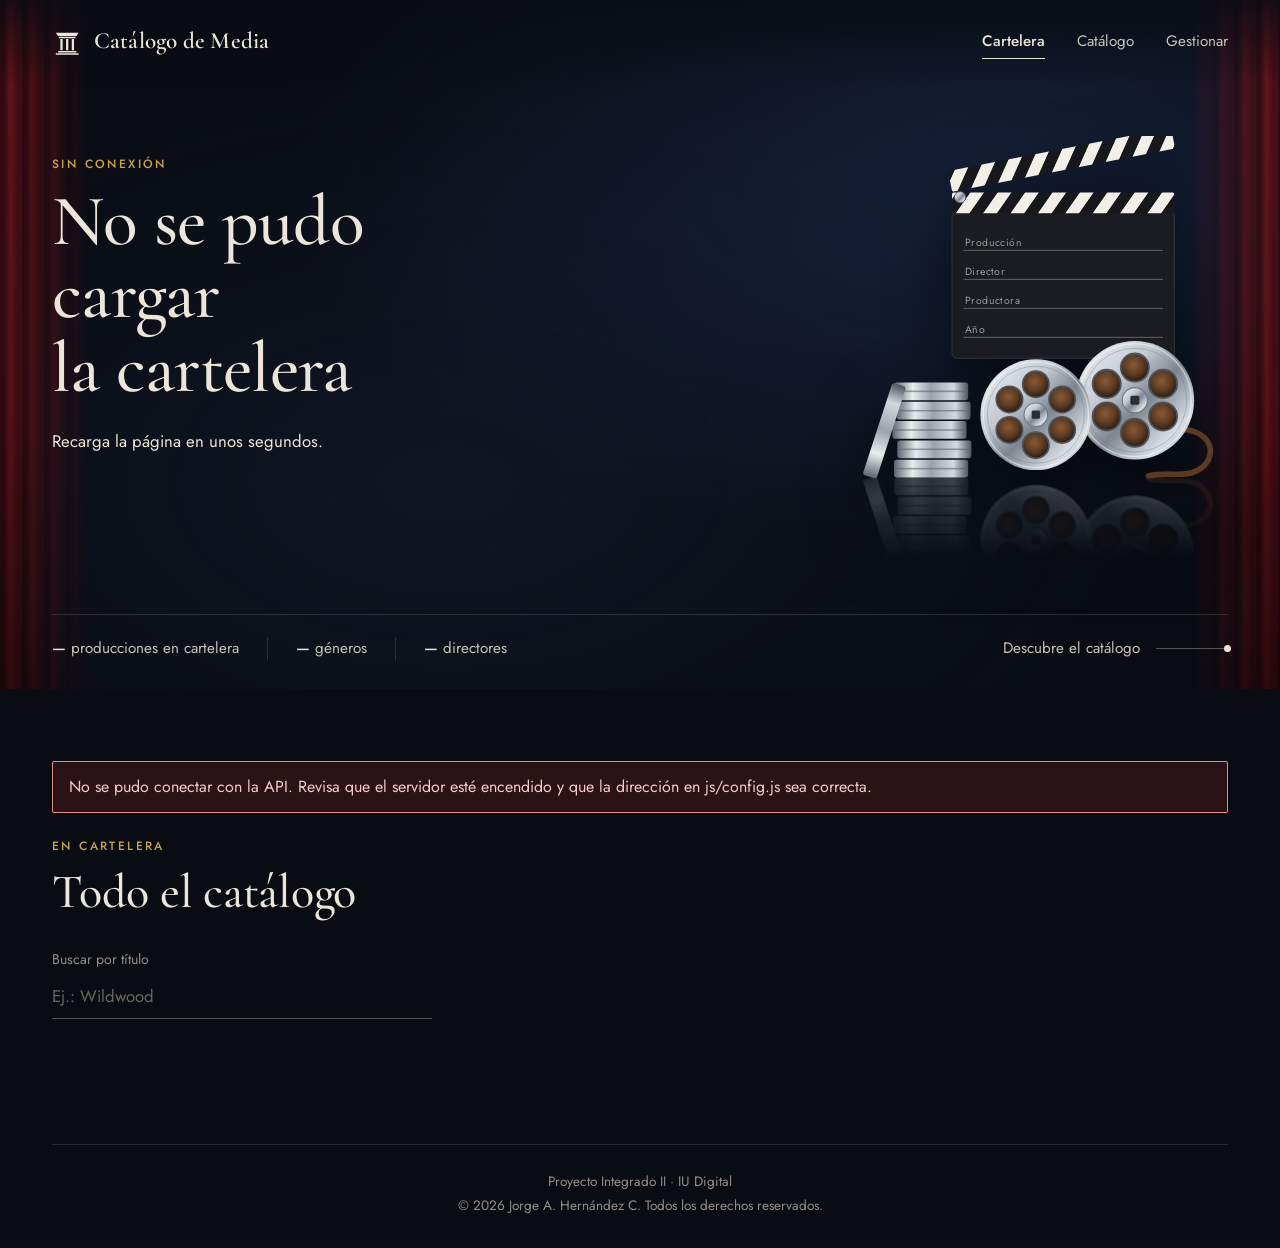
==== commit df249dac: "feat: cartelera con claqueta en SVG, Gestionar en el menú y pie con derechos" ====
--- a/index.html
+++ b/index.html
@@ -27,6 +27,7 @@
         <ul>
           <li><a href="index.html" aria-current="page">Cartelera</a></li>
           <li><a href="#catalogo">Catálogo</a></li>
+          <li><a href="media.html">Gestionar</a></li>
         </ul>
       </nav>
     </div>
@@ -56,42 +57,128 @@
           <div class="destacada-imagen esqueleto" id="destacada-imagen"></div>
         </figure>
 
-        <!-- Carrete con el haz del proyector. Solo decoración. -->
-        <div class="proyector" aria-hidden="true">
-          <div class="haz"><div class="haz-luz"></div></div>
-          <svg class="carrete" viewBox="0 0 300 300">
+        <!-- Utilería de cine dibujada en SVG: latas de película, claqueta y dos bobinas,
+             con reflejo en el piso. La claqueta muestra los datos de la producción
+             destacada (js/inicio.js los escribe). Es decoración: los mismos datos ya
+             están en el texto de la izquierda, por eso va oculta para lectores de pantalla. -->
+        <div class="utileria" aria-hidden="true">
+          <svg class="utileria-svg" viewBox="0 -24 460 524">
             <defs>
-              <radialGradient id="metal" cx="40%" cy="35%" r="75%">
-                <stop offset="0" stop-color="#8d929c"/>
-                <stop offset="0.55" stop-color="#4a4f59"/>
-                <stop offset="1" stop-color="#1c1f26"/>
+              <linearGradient id="plata" x1="0" y1="0" x2="1" y2="1">
+                <stop offset="0" stop-color="#f4f6f8"/>
+                <stop offset="0.35" stop-color="#c3c9d1"/>
+                <stop offset="0.55" stop-color="#7d8590"/>
+                <stop offset="0.8" stop-color="#d9dee4"/>
+                <stop offset="1" stop-color="#8e96a1"/>
+              </linearGradient>
+              <linearGradient id="plata-lado" x1="0" y1="0" x2="1" y2="0">
+                <stop offset="0" stop-color="#5d6570"/>
+                <stop offset="0.25" stop-color="#e8ecf0"/>
+                <stop offset="0.5" stop-color="#9aa2ad"/>
+                <stop offset="0.8" stop-color="#d4d9df"/>
+                <stop offset="1" stop-color="#4f5660"/>
+              </linearGradient>
+              <radialGradient id="pelicula" cx="45%" cy="40%" r="60%">
+                <stop offset="0" stop-color="#8a5a36"/>
+                <stop offset="0.6" stop-color="#5a3a22"/>
+                <stop offset="1" stop-color="#2b1b10"/>
               </radialGradient>
-              <radialGradient id="lente" cx="50%" cy="50%" r="50%">
-                <stop offset="0" stop-color="#ffffff"/>
-                <stop offset="0.35" stop-color="#8fb8ff"/>
-                <stop offset="1" stop-color="#1d3f8f" stop-opacity="0"/>
-              </radialGradient>
+              <pattern id="franjas" width="34" height="26" patternUnits="userSpaceOnUse" patternTransform="skewX(-35)">
+                <rect width="17" height="26" fill="#f2efe8"/>
+                <rect x="17" width="17" height="26" fill="#17181c"/>
+              </pattern>
+              <linearGradient id="reflejo" x1="0" y1="0" x2="0" y2="1">
+                <stop offset="0.81" stop-color="#fff" stop-opacity="0.3"/>
+                <stop offset="1" stop-color="#fff" stop-opacity="0"/>
+              </linearGradient>
+              <mask id="mascara-reflejo">
+                <rect x="0" y="-24" width="460" height="524" fill="url(#reflejo)"/>
+              </mask>
+
+              <!-- Una bobina: disco plateado con seis ventanas que dejan ver la película. -->
+              <g id="bobina">
+                <circle r="80" fill="url(#plata)"/>
+                <circle r="76" fill="none" stroke="#ffffff" stroke-opacity="0.45" stroke-width="2"/>
+                <circle r="70" fill="none" stroke="#6f7782" stroke-opacity="0.5" stroke-width="1"/>
+                <!-- Ventanas: se ve la película enrollada -->
+                <g fill="url(#pelicula)" stroke="#4d545e" stroke-width="2.5">
+                  <circle cx="0" cy="-44" r="19"/>
+                  <circle cx="38" cy="-22" r="19"/>
+                  <circle cx="38" cy="22" r="19"/>
+                  <circle cx="0" cy="44" r="19"/>
+                  <circle cx="-38" cy="22" r="19"/>
+                  <circle cx="-38" cy="-22" r="19"/>
+                </g>
+                <circle r="17" fill="url(#plata)" stroke="#6f7782" stroke-width="1.5"/>
+                <rect x="-6" y="-6" width="12" height="12" rx="2" fill="#2a2e35"/>
+              </g>
+
+              <!-- Una lata de película vista de lado. -->
+              <g id="lata">
+                <rect x="-46" y="-11" width="92" height="22" rx="3" fill="url(#plata-lado)"/>
+                <rect x="-46" y="-1" width="92" height="2" fill="#5d6570" opacity="0.6"/>
+              </g>
+
+              <!-- Todo el conjunto, para dibujarlo una vez y repetirlo como reflejo. -->
+              <g id="conjunto">
+                <!-- Latas apiladas -->
+                <use href="#lata" x="92" y="389"/>
+                <use href="#lata" x="96" y="365"/>
+                <use href="#lata" x="90" y="341"/>
+                <use href="#lata" x="95" y="317"/>
+                <use href="#lata" x="92" y="293"/>
+                <!-- Lata apoyada -->
+                <g transform="translate(34 342) rotate(-72)">
+                  <rect x="-60" y="-9" width="120" height="18" rx="3" fill="url(#plata-lado)"/>
+                </g>
+
+                <!-- Claqueta -->
+                <g transform="translate(118 30)">
+                  <rect x="0" y="40" width="276" height="182" rx="6" fill="#1a1c21"/>
+                  <rect x="0" y="40" width="276" height="182" rx="6" fill="none" stroke="#3a3e46"/>
+                  <!-- Palo fijo -->
+                  <rect x="0" y="16" width="276" height="26" rx="2" fill="url(#franjas)"/>
+                  <!-- Palo abierto, girado desde la bisagra -->
+                  <g transform="rotate(-11 6 14)">
+                    <rect x="0" y="-12" width="282" height="26" rx="2" fill="url(#franjas)"/>
+                  </g>
+                  <circle cx="10" cy="22" r="7" fill="url(#plata)" stroke="#4a5059"/>
+                  <!-- Renglones -->
+                  <g stroke="#f2efe8" stroke-opacity="0.35" stroke-width="1.2">
+                    <line x1="14" y1="88" x2="262" y2="88"/>
+                    <line x1="14" y1="124" x2="262" y2="124"/>
+                    <line x1="14" y1="160" x2="262" y2="160"/>
+                    <line x1="14" y1="196" x2="262" y2="196"/>
+                  </g>
+                  <g class="claqueta-rotulo" fill="#f2efe8" fill-opacity="0.6">
+                    <text x="16" y="82">Producción</text>
+                    <text x="16" y="118">Director</text>
+                    <text x="16" y="154">Productora</text>
+                    <text x="16" y="190">Año</text>
+                  </g>
+                  <g class="claqueta-dato" fill="#f2efe8">
+                    <text x="104" y="82" id="claqueta-produccion"></text>
+                    <text x="104" y="118" id="claqueta-director"></text>
+                    <text x="104" y="154" id="claqueta-productora"></text>
+                    <text x="104" y="190" id="claqueta-anio"></text>
+                  </g>
+                </g>
+
+                <!-- Cola de película que sale de la bobina de atrás -->
+                <path d="M395 340 C 438 338, 450 370, 428 388 C 410 402, 388 392, 362 398" fill="none" stroke="#5a3a22" stroke-width="7" stroke-linecap="round"/>
+                <!-- Bobina de atrás -->
+                <use href="#bobina" transform="translate(345 304) scale(0.92)"/>
+                <!-- Bobina de adelante -->
+                <use href="#bobina" transform="translate(222 322) scale(0.86)"/>
+              </g>
             </defs>
-            <circle cx="150" cy="150" r="146" fill="url(#metal)"/>
-            <circle cx="150" cy="150" r="138" fill="none" stroke="#2a2e36" stroke-width="3"/>
-            <circle cx="150" cy="150" r="128" fill="none" stroke="#9aa0aa" stroke-opacity="0.35" stroke-width="1.5"/>
-            <g fill="#090b10" stroke="#6d727c" stroke-width="2">
-              <circle cx="150" cy="68" r="38"/>
-              <circle cx="221" cy="109" r="38"/>
-              <circle cx="221" cy="191" r="38"/>
-              <circle cx="150" cy="232" r="38"/>
-              <circle cx="79" cy="191" r="38"/>
-              <circle cx="79" cy="109" r="38"/>
+
+            <use href="#conjunto"/>
+            <!-- Reflejo en el piso: el mismo conjunto, volteado y desvanecido. -->
+            <g mask="url(#mascara-reflejo)" opacity="0.9">
+              <use href="#conjunto" transform="translate(0 800) scale(1 -1)"/>
             </g>
-            <circle cx="150" cy="150" r="30" fill="#2c3038" stroke="#9aa0aa" stroke-width="2"/>
-            <circle cx="150" cy="150" r="12" fill="#0b0d12"/>
-            <circle cx="150" cy="150" r="22" fill="url(#lente)"/>
           </svg>
-        </div>
-
-        <!-- Cinta de celuloide con las portadas del catálogo como fotogramas. Solo decoración. -->
-        <div class="cinta" id="cinta-contenedor" aria-hidden="true" hidden>
-          <div class="cinta-cuadros" id="cinta"></div>
         </div>
       </div>
 
@@ -141,8 +228,8 @@
   </main>
 
   <footer class="pie">
-    <p>Catálogo de Media</p>
-    <a class="pie-gestionar" href="media.html">Gestionar</a>
+    <p>Proyecto Integrado II · IU Digital</p>
+    <p><small>© 2026 Jorge A. Hernández C. Todos los derechos reservados.</small></p>
   </footer>
 
   <!-- Ficha de una producción. Se llena desde js/inicio.js al hacer clic en un póster. -->
--- a/css/estilos.css
+++ b/css/estilos.css
@@ -50,7 +50,7 @@
   flex-direction: column;
 }
 
-/* ---------- Accesibilidad ---------- */
+/* Accesibilidad */
 
 .solo-lectores {
   position: absolute;
@@ -78,7 +78,7 @@
 
 [hidden] { display: none !important; }
 
-/* ---------- Cabecera y navegación ---------- */
+/* Cabecera y navegación */
 
 .cabecera { background: var(--cabecera); color: #fff; }
 
@@ -114,7 +114,7 @@
 .cabecera nav a[aria-current="page"] { background: #fff; color: var(--cabecera); font-weight: 600; }
 .cabecera :focus-visible { outline-color: #fff; }
 
-/* ---------- Contenido ---------- */
+/* Contenido */
 
 main {
   flex: 1;
@@ -141,7 +141,7 @@
   margin-bottom: 1.5rem;
 }
 
-/* ---------- Formularios ---------- */
+/* Formularios */
 
 .rejilla {
   display: grid;
@@ -220,7 +220,7 @@
   .boton-primario { color: #10142a; }
 }
 
-/* ---------- Mensajes ---------- */
+/* Mensajes */
 
 .mensaje {
   border-radius: var(--radio);
@@ -233,7 +233,7 @@
 .mensaje-exito { background: var(--exito-fondo); border-color: var(--exito); color: var(--exito); }
 .mensaje-error { background: var(--peligro-fondo); border-color: var(--peligro); color: var(--peligro); }
 
-/* ---------- Listado ---------- */
+/* Listado */
 
 .listado-cabecera { display: flex; flex-wrap: wrap; align-items: baseline; justify-content: space-between; gap: 0.5rem; }
 
@@ -301,7 +301,7 @@
   td.acciones { padding-top: 0.6rem; }
 }
 
-/* ---------- Inicio ---------- */
+/* Inicio */
 
 .tarjetas {
   list-style: none;
@@ -321,7 +321,7 @@
 .tarjeta p { margin: 0.2rem 0 0; color: var(--texto-suave); font-size: 0.92rem; }
 .tarjeta .tarjeta-numero { font-size: 2rem; font-weight: 700; color: var(--texto); line-height: 1.2; }
 
-/* ---------- Diálogo y pie ---------- */
+/* Diálogo y pie */
 
 dialog {
   background: var(--superficie);
--- a/css/cartelera.css
+++ b/css/cartelera.css
@@ -154,16 +154,14 @@
 .telon-izquierdo { left: 0; mask-image: linear-gradient(90deg, #000 15%, transparent); }
 .telon-derecho { right: 0; mask-image: linear-gradient(270deg, #000 15%, transparent); }
 
-/* Texto | póster | carrete, en una cuadrícula. La cinta va en la fila de abajo. */
+/* Texto | póster | utilería, en una cuadrícula. */
 .escenario-interior {
   max-width: 1240px;
   margin: 0 auto;
   padding: 8.5rem 2rem 1rem;
   display: grid;
-  grid-template-columns: minmax(0, 1.15fr) minmax(220px, 300px) minmax(0, 0.85fr);
-  grid-template-areas:
-    "texto portada proyector"
-    "texto portada cinta";
+  grid-template-columns: minmax(0, 1.05fr) minmax(220px, 300px) minmax(0, 0.95fr);
+  grid-template-areas: "texto portada utileria";
   column-gap: 3rem;
   align-items: center;
 }
@@ -209,83 +207,18 @@
 .destacada-imagen > * { width: 100%; height: 100%; }
 .destacada-imagen img { object-fit: cover; display: block; }
 
-/* Carrete y haz del proyector. */
-.proyector {
-  grid-area: proyector;
-  position: relative;
-  z-index: -1;
-  width: min(100%, 320px);
-  aspect-ratio: 1;
+/* Utilería de cine (latas, claqueta y bobinas) a la derecha del póster. */
+.utileria {
+  grid-area: utileria;
+  width: min(100%, 430px);
   justify-self: end;
-  align-self: end;
-}
-.carrete { width: 100%; height: 100%; filter: drop-shadow(0 30px 40px rgb(0 0 0 / 0.6)); }
-
-/* El haz sale del centro del carrete hacia arriba y a la izquierda.
-   El difuminado va en .haz y el recorte en .haz-luz: si van en el mismo
-   elemento, el recorte deja los bordes duros. */
-.haz {
-  position: absolute;
-  right: 50%;
-  bottom: 50%;
-  width: 130%;
-  height: 150%;
-  filter: blur(9px);
-  animation: encender-haz 1.4s ease-out 0.3s both;
-}
-.haz-luz {
-  width: 100%;
-  height: 100%;
-  clip-path: polygon(100% 100%, 0 0, 0 38%);
-  background: radial-gradient(circle at 100% 100%,
-    rgb(235 244 255 / 1) 0%,
-    rgb(140 185 255 / 0.8) 12%,
-    rgb(91 147 255 / 0.4) 40%,
-    rgb(91 147 255 / 0.1) 75%,
-    transparent 95%);
-}
-@keyframes encender-haz {
-  from { opacity: 0; }
-  60% { opacity: 0.6; }
-  70% { opacity: 0.35; }
-  to { opacity: 1; }
-}
-
-/* Cinta de celuloide: corta, casi horizontal, con perforaciones y las
-   portadas del catálogo como fotogramas. */
-.cinta {
-  grid-area: cinta;
-  align-self: start;
-  margin-top: -2.5rem;
-  transform: rotate(-3deg);
-  position: relative;
-  padding: 15px 0;
-  background: #121212;
-  border-radius: 2px;
-  box-shadow: 0 18px 40px rgb(0 0 0 / 0.6);
-  overflow: hidden;
-  mask-image: linear-gradient(90deg, transparent, #000 12%, #000 88%, transparent);
-}
-.cinta::before,
-.cinta::after {
-  content: "";
-  position: absolute;
-  left: 0; right: 0;
-  height: 6px;
-  background: radial-gradient(ellipse 4px 3px at 50% 50%, rgb(225 220 208 / 0.75) 92%, transparent) 0 0 / 14px 6px repeat-x;
-}
-.cinta::before { top: 4px; }
-.cinta::after { bottom: 4px; }
-
-.cinta-cuadros { display: flex; gap: 5px; padding: 0 5px; }
-.cuadro {
-  flex: 0 0 96px;
-  height: 64px;
-  background: #1c1c1c;
-  overflow: hidden;
-  border-radius: 1px;
-}
-.cuadro img { width: 100%; height: 100%; object-fit: cover; filter: sepia(0.25) saturate(0.7) brightness(0.75); }
+  align-self: center;
+}
+.utileria-svg { display: block; width: 100%; height: auto; filter: drop-shadow(0 24px 30px rgb(0 0 0 / 0.55)); }
+
+/* Textos de la claqueta: rótulos pequeños y datos en tiza (marfil). */
+.claqueta-rotulo { font-family: var(--sans); font-size: 13px; letter-spacing: 0.04em; }
+.claqueta-dato { font-family: var(--serif); font-size: 19px; font-weight: 600; }
 
 /* Barra inferior con cifras del catálogo, en marfil. */
 .cifras {
@@ -476,23 +409,21 @@
 
 .cartelera .mensaje-error { background: #2a1216; border-color: #e58a8a; color: #f6caca; border-radius: 2px; }
 
+/* Pie: proyecto y derechos de autor, dos líneas centradas. */
 .cartelera .pie {
   display: flex;
-  justify-content: space-between;
-  align-items: center;
-  gap: 1rem;
+  flex-direction: column;
+  align-items: center;
+  gap: 0.25rem;
   max-width: calc(1240px - 4rem);
   width: calc(100% - 4rem);
   margin: 0 auto;
   padding: 1.6rem 0 2rem;
   border-top: 1px solid var(--linea);
-  color: var(--gris-calido);
-  font-size: 0.9rem;
-  text-align: left;
-}
-.cartelera .pie p { font-family: var(--serif); font-size: 1.1rem; color: var(--marfil-suave); }
-.pie-gestionar { color: var(--gris-calido) !important; text-decoration: none; font-size: 0.88rem; }
-.pie-gestionar:hover { color: var(--marfil) !important; text-decoration: underline; }
+  text-align: center;
+}
+.cartelera .pie p { margin: 0; font-size: 0.85rem; color: var(--gris-calido); }
+.cartelera .pie small { font-size: inherit; color: inherit; }
 
 /* ---------- Ficha de detalle ---------- */
 
@@ -539,13 +470,9 @@
 @media (max-width: 1000px) {
   .escenario-interior {
     grid-template-columns: minmax(0, 1fr) minmax(200px, 260px);
-    grid-template-areas:
-      "texto portada"
-      "cinta cinta";
-    row-gap: 2.5rem;
+    grid-template-areas: "texto portada";
   }
-  .proyector { display: none; }
-  .cinta { margin-top: 0; transform: rotate(-1.5deg); }
+  .utileria { display: none; }
 }
 
 /* ---------- Celular ---------- */
@@ -558,7 +485,7 @@
   .escenario-interior {
     padding: 6.5rem 1.25rem 0.5rem;
     grid-template-columns: 1fr;
-    grid-template-areas: "portada" "texto" "cinta";
+    grid-template-areas: "portada" "texto";
     row-gap: 2rem;
   }
   .destacada-portada { width: min(220px, 62vw); }
@@ -584,7 +511,7 @@
 }
 
 @media (prefers-reduced-motion: reduce) {
-  .haz, .detalle[open], .esqueleto { animation: none; }
+  .detalle[open], .esqueleto { animation: none; }
   .funcion-portada, .boton-texto svg { transition: none; }
   .funcion:hover .funcion-portada, .funcion:focus-visible .funcion-portada { transform: none; }
 }
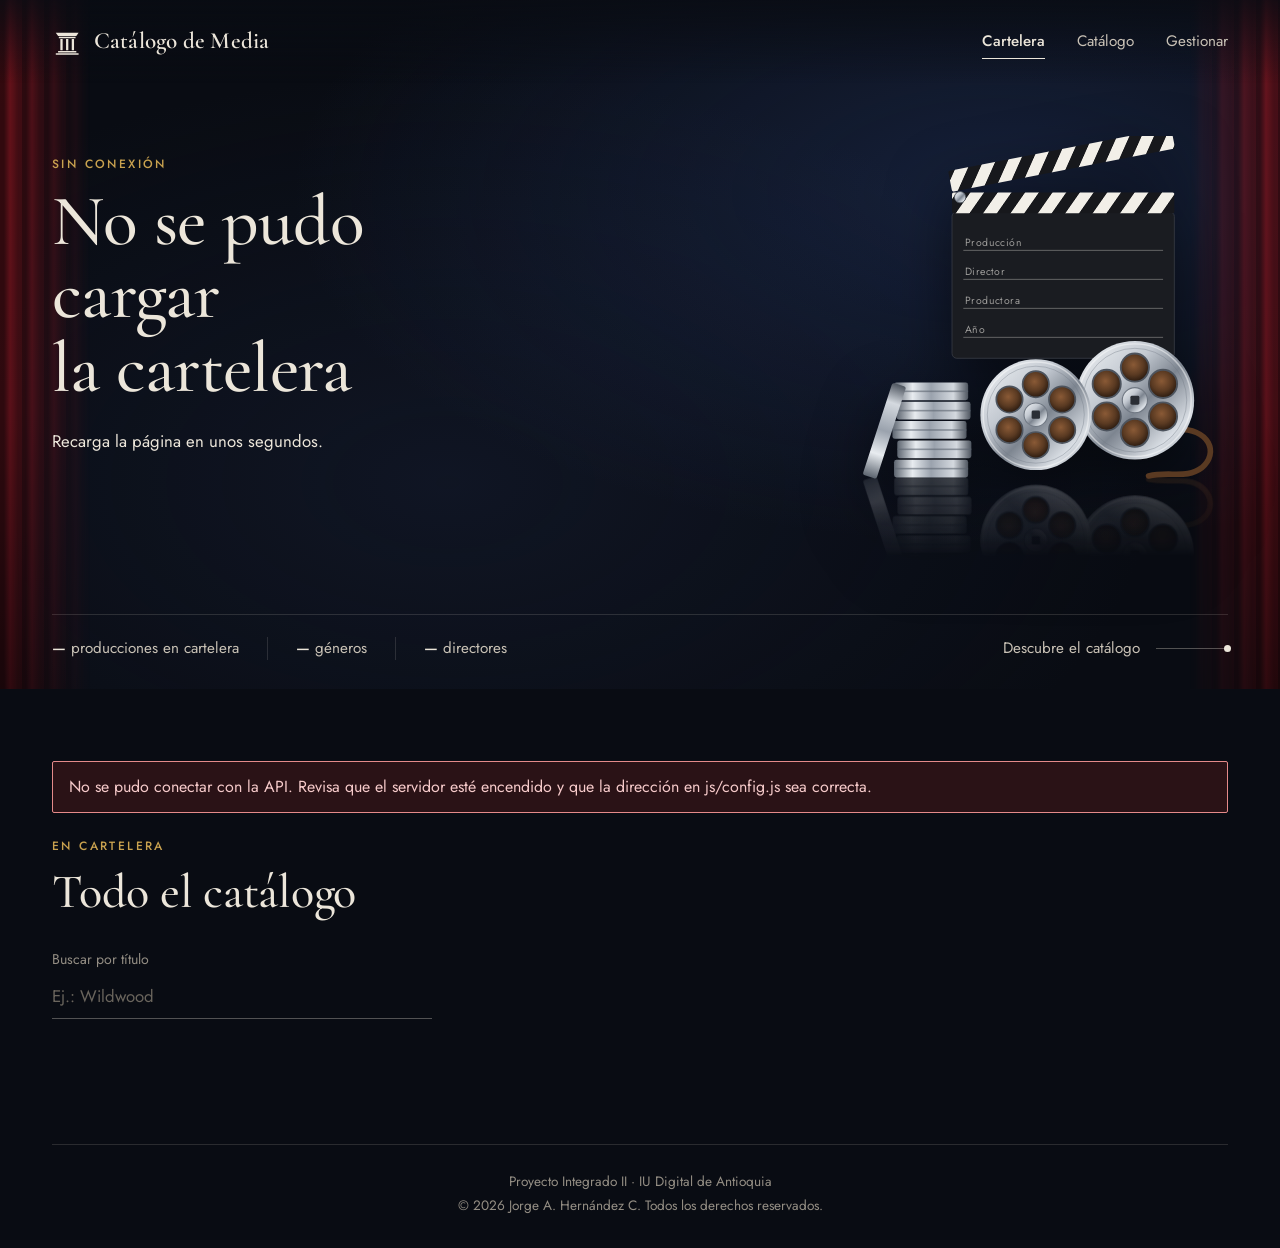
==== commit b2bf4d08: "feat: varios directores por producción y pie de página con IU Digital de Antioquia" ====
--- a/index.html
+++ b/index.html
@@ -228,7 +228,7 @@
   </main>
 
   <footer class="pie">
-    <p>Proyecto Integrado II · IU Digital</p>
+    <p>Proyecto Integrado II · IU Digital de Antioquia</p>
     <p><small>© 2026 Jorge A. Hernández C. Todos los derechos reservados.</small></p>
   </footer>
 
